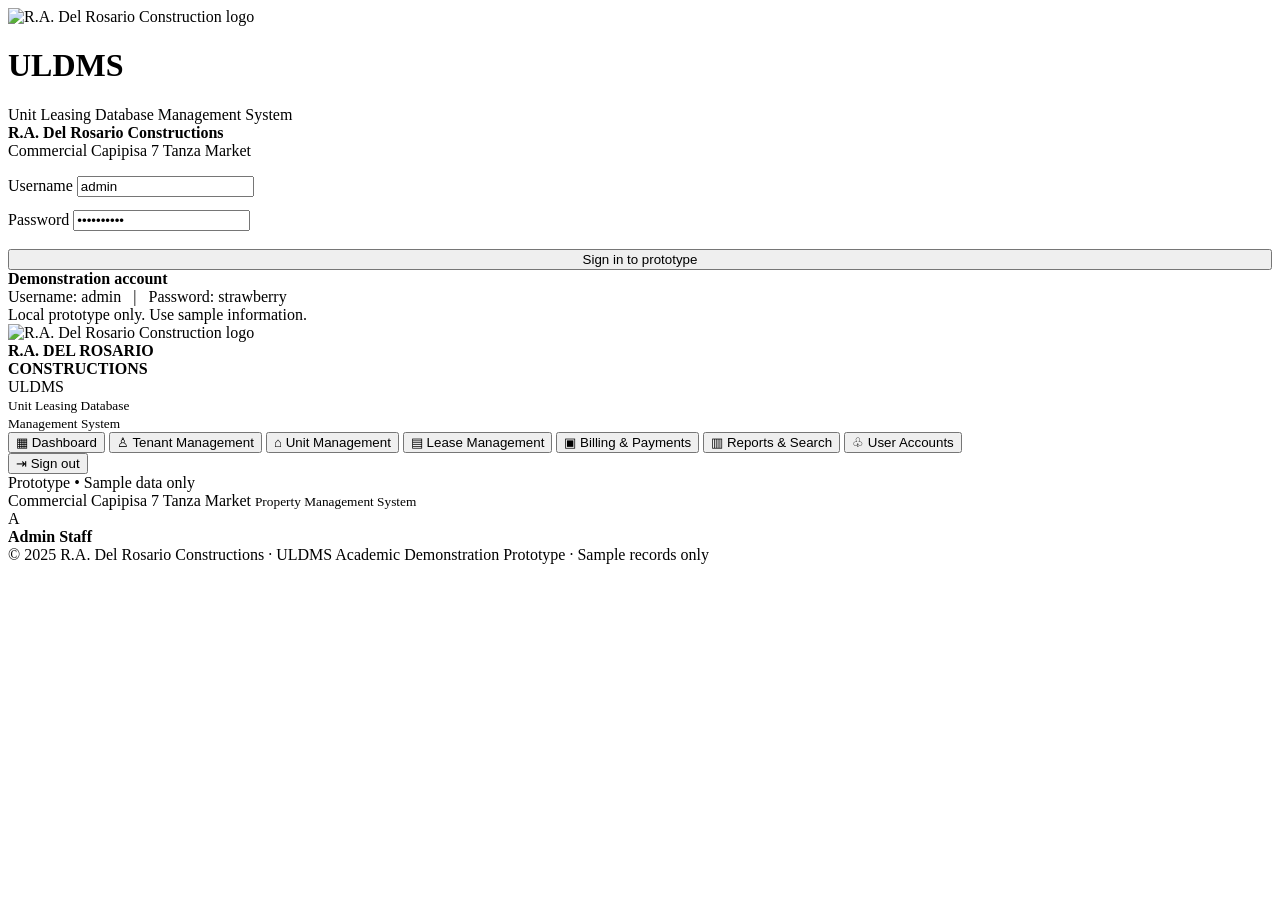
==== index.html @ 0eed214a "Create index.html" ====
<!doctype html>
<html lang="en">
<head>
<meta charset="utf-8">
<meta name="viewport" content="width=device-width, initial-scale=1">
<title>ULDMS | Unit Leasing Database Management System</title>
<link rel="stylesheet" href="styles.css">
</head>
<body>
<div id="loginView">
  <form class="login-card" id="loginForm">
    <img class="brand-mark" src="logo.jpg" alt="R.A. Del Rosario Construction logo">
    <h1>ULDMS</h1>
    <p>Unit Leasing Database Management System<br>
    <b>R.A. Del Rosario Constructions</b><br>
    Commercial Capipisa 7 Tanza Market</p>

    <div class="form-group">
      <label>Username</label>
      <input id="loginUser" value="admin" autocomplete="username" required>
    </div>

    <div class="form-group" style="margin-top:13px">
      <label>Password</label>
      <input id="loginPass" type="password" value="strawberry"
        autocomplete="current-password" required>
    </div>

    <button class="btn btn-primary"
      style="width:100%;justify-content:center;margin-top:18px"
      type="submit">Sign in to prototype</button>

    <div class="demo-note">
      <b>Demonstration account</b><br>
      Username: admin &nbsp; | &nbsp; Password: strawberry<br>
      <span class="small">Local prototype only. Use sample information.</span>
    </div>
  </form>
</div>

<div id="app" class="hidden">
  <aside class="sidebar">
    <div class="brand">
      <div class="brand-logo">
        <img src="logo.jpg" alt="R.A. Del Rosario Construction logo">
      </div>
      <strong>R.A. DEL ROSARIO<br>CONSTRUCTIONS</strong>
      <div class="system">ULDMS</div>
      <small>Unit Leasing Database<br>Management System</small>
    </div>

    <nav class="nav" id="nav">
      <button class="active" data-page="dashboard">
        <span class="ico">▦</span>
        <span class="nav-label">Dashboard</span>
      </button>
      <button data-page="tenants">
        <span class="ico">♙</span>
        <span class="nav-label">Tenant Management</span>
      </button>
      <button data-page="units">
        <span class="ico">⌂</span>
        <span class="nav-label">Unit Management</span>
      </button>
      <button data-page="leases">
        <span class="ico">▤</span>
        <span class="nav-label">Lease Management</span>
      </button>
      <button data-page="billing">
        <span class="ico">▣</span>
        <span class="nav-label">Billing &amp; Payments</span>
      </button>
      <button data-page="reports">
        <span class="ico">▥</span>
        <span class="nav-label">Reports &amp; Search</span>
      </button>
      <button data-page="users">
        <span class="ico">♧</span>
        <span class="nav-label">User Accounts</span>
      </button>
    </nav>

    <div class="nav-spacer"></div>

    <nav class="nav">
      <button id="logoutBtn" class="logout">
        <span class="ico">⇥</span>
        <span class="nav-label">Sign out</span>
      </button>
    </nav>

    <div class="side-foot">Prototype • Sample data only</div>
  </aside>

  <main class="main">
    <header class="topbar">
      <div class="top-title">
        Commercial Capipisa 7 Tanza Market
        <small>Property Management System</small>
      </div>
      <div class="top-right">
        <span class="date-label" id="today"></span>
        <div class="avatar">A</div>
        <b id="userDisplay">Admin Staff</b>
      </div>
    </header>

    <section class="content" id="view"></section>

    <footer class="footer">
      © 2025 R.A. Del Rosario Constructions · ULDMS Academic Demonstration Prototype · Sample records only
    </footer>
  </main>
</div>

<div id="modalRoot"></div>
<div id="toast" class="toast"></div>

<script src="script.js"></script>
</body>
</html>
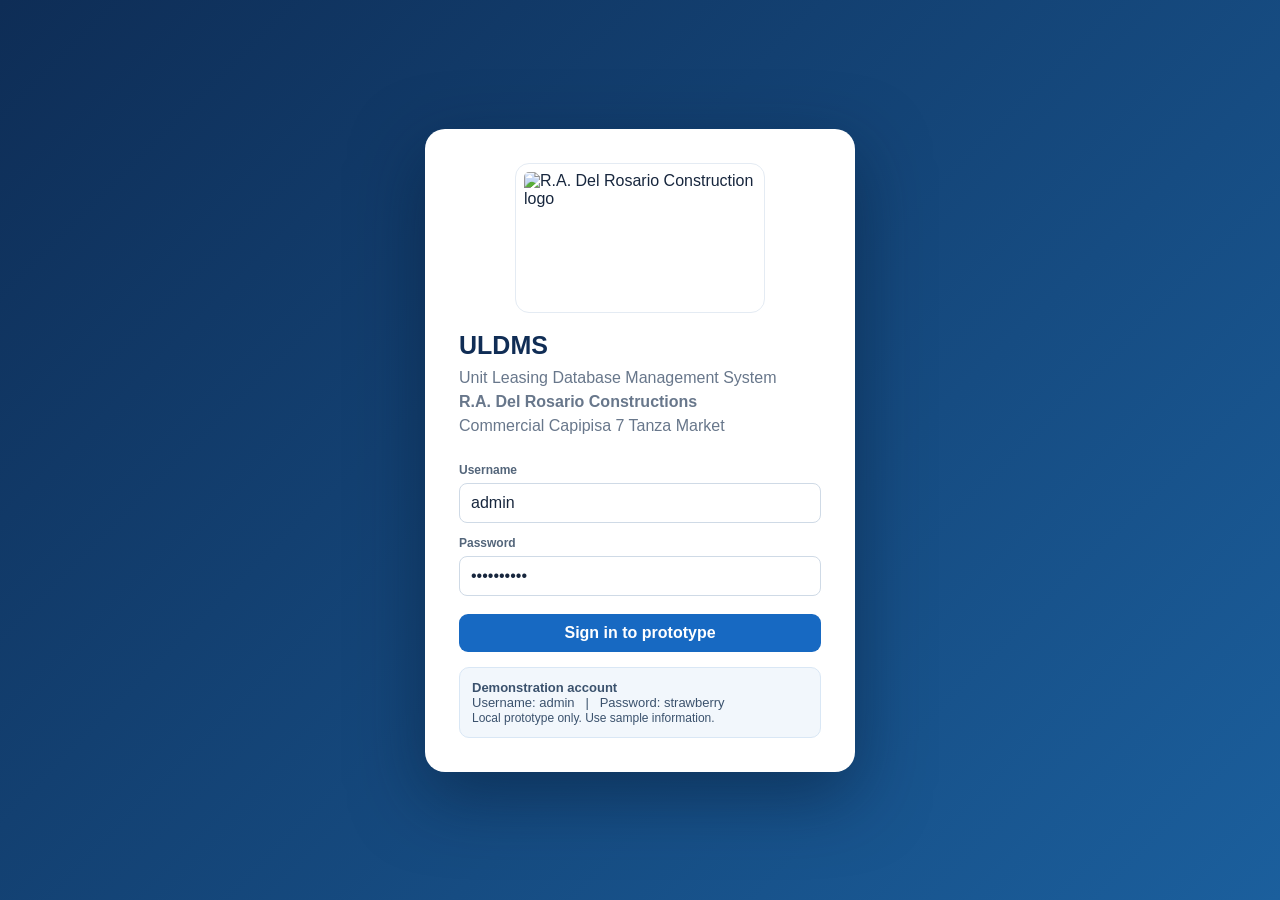
==== commit a7419478: "Update index.html" ====
--- a/index.html
+++ b/index.html
@@ -4,7 +4,7 @@
 <meta charset="utf-8">
 <meta name="viewport" content="width=device-width, initial-scale=1">
 <title>ULDMS | Unit Leasing Database Management System</title>
-<link rel="stylesheet" href="styles.css">
+<link rel="stylesheet" href="style.css">
 </head>
 <body>
 <div id="loginView">
--- a/style.css
+++ b/style.css
@@ -0,0 +1,843 @@
+:root {
+  --navy: #102d55;
+  --navy2: #173e70;
+  --blue: #1769c2;
+  --teal: #078b91;
+  --green: #249b57;
+  --orange: #dc8a13;
+  --purple: #6c43a8;
+  --ink: #17263d;
+  --muted: #68778b;
+  --line: #dce5ef;
+  --bg: #f3f6fb;
+  --white: #fff;
+  --shadow: 0 8px 28px rgba(23,54,92,.08);
+  --radius: 13px;
+}
+
+* {
+  box-sizing: border-box;
+}
+
+body {
+  margin: 0;
+  font-family: Inter, Segoe UI, Arial, sans-serif;
+  background: var(--bg);
+  color: var(--ink);
+}
+
+button, input, select, textarea {
+  font: inherit;
+}
+
+button {
+  cursor: pointer;
+}
+
+.hidden {
+  display: none !important;
+}
+
+#loginView {
+  min-height: 100vh;
+  display: grid;
+  place-items: center;
+  padding: 24px;
+  background: linear-gradient(135deg, #0e2d56, #1b5f9d);
+}
+
+.login-card {
+  width: min(430px, 100%);
+  background: #fff;
+  border-radius: 20px;
+  padding: 34px;
+  box-shadow: 0 24px 70px #061a3480;
+}
+
+.brand-mark {
+  width: min(250px, 100%);
+  height: 150px;
+  object-fit: contain;
+  display: block;
+  margin: 0 auto 18px;
+  background: #fff;
+  border-radius: 14px;
+  padding: 8px;
+  border: 1px solid #e4ebf3;
+}
+
+.brand-logo {
+  width: 100%;
+  max-width: 178px;
+  height: 124px;
+  margin: 0 auto 10px;
+  padding: 5px;
+  background: #fff;
+  border-radius: 10px;
+  display: flex;
+  align-items: center;
+  justify-content: center;
+  overflow: hidden;
+}
+
+.brand-logo img {
+  display: block;
+  width: 100%;
+  height: 100%;
+  object-fit: contain;
+}
+
+.login-card h1 {
+  margin: 0 0 6px;
+  color: var(--navy);
+  font-size: 25px;
+}
+
+.login-card p {
+  margin: 0 0 25px;
+  color: var(--muted);
+  line-height: 1.5;
+}
+
+.demo-note {
+  background: #f2f7fc;
+  border: 1px solid #d9e7f5;
+  padding: 12px;
+  border-radius: 10px;
+  color: #3b526d;
+  font-size: 13px;
+  margin-top: 15px;
+}
+
+#app {
+  min-height: 100vh;
+}
+
+.sidebar {
+  position: fixed;
+  inset: 0 auto 0 0;
+  width: 248px;
+  background: linear-gradient(180deg, #102e57, #0e2545);
+  color: #fff;
+  padding: 19px 14px;
+  display: flex;
+  flex-direction: column;
+  z-index: 5;
+}
+
+.brand {
+  padding: 6px 8px 22px;
+  border-bottom: 1px solid #ffffff28;
+}
+
+.brand-logo {
+  font-size: 24px;
+  color: #f0ac33;
+  margin-bottom: 8px;
+}
+
+.brand strong {
+  display: block;
+  font-size: 14px;
+  letter-spacing: .4px;
+}
+
+.brand .system {
+  font-size: 24px;
+  font-weight: 800;
+  margin-top: 20px;
+}
+
+.brand small {
+  display: block;
+  color: #d5e1f0;
+  margin-top: 3px;
+}
+
+.nav {
+  display: grid;
+  gap: 6px;
+  margin-top: 18px;
+}
+
+.nav button {
+  border: 0;
+  color: #e6effa;
+  background: transparent;
+  text-align: left;
+  padding: 12px 13px;
+  border-radius: 9px;
+  display: flex;
+  align-items: center;
+  gap: 12px;
+  font-weight: 600;
+}
+
+.nav button:hover,
+.nav button.active {
+  background: #1769c2;
+  color: #fff;
+}
+
+.nav .ico {
+  width: 20px;
+  text-align: center;
+  font-size: 17px;
+}
+
+.nav-spacer {
+  flex: 1;
+}
+
+.nav .logout {
+  border-top: 1px solid #ffffff29;
+  border-radius: 0;
+  padding-top: 17px;
+}
+
+.side-foot {
+  font-size: 11px;
+  color: #9fb4ce;
+  padding: 14px 8px 0;
+}
+
+.main {
+  margin-left: 248px;
+  min-height: 100vh;
+}
+
+.topbar {
+  height: 76px;
+  background: #fff;
+  border-bottom: 1px solid var(--line);
+  display: flex;
+  align-items: center;
+  justify-content: space-between;
+  padding: 0 30px;
+  position: sticky;
+  top: 0;
+  z-index: 4;
+}
+
+.top-title {
+  color: var(--navy);
+  font-weight: 800;
+}
+
+.top-title small {
+  display: block;
+  font-weight: 500;
+  color: var(--muted);
+  margin-top: 3px;
+}
+
+.top-right {
+  display: flex;
+  align-items: center;
+  gap: 16px;
+  color: #4f627a;
+  font-size: 13px;
+}
+
+.avatar {
+  width: 36px;
+  height: 36px;
+  border-radius: 50%;
+  background: #e8f1fc;
+  color: var(--navy);
+  display: grid;
+  place-items: center;
+  font-weight: 800;
+}
+
+.content {
+  padding: 28px 30px 42px;
+  max-width: 1600px;
+  margin: auto;
+}
+
+.page-head {
+  display: flex;
+  align-items: flex-end;
+  justify-content: space-between;
+  gap: 16px;
+  margin-bottom: 22px;
+}
+
+.page-head h1 {
+  font-size: 29px;
+  color: var(--navy);
+  margin: 0 0 6px;
+}
+
+.page-head p {
+  margin: 0;
+  color: var(--muted);
+  font-size: 14px;
+}
+
+.btn {
+  border: 0;
+  border-radius: 9px;
+  padding: 10px 15px;
+  font-weight: 700;
+  display: inline-flex;
+  align-items: center;
+  gap: 7px;
+}
+
+.btn-primary {
+  background: var(--blue);
+  color: #fff;
+}
+
+.btn-secondary {
+  background: #eaf1f8;
+  color: #1b426f;
+}
+
+.btn-success {
+  background: var(--green);
+  color: #fff;
+}
+
+.btn-danger {
+  background: #fff0f0;
+  color: #b43737;
+}
+
+.btn-plain {
+  background: transparent;
+  color: var(--blue);
+  padding: 7px 9px;
+}
+
+.btn:hover {
+  filter: brightness(.97);
+  transform: translateY(-1px);
+}
+
+.grid {
+  display: grid;
+  gap: 17px;
+}
+
+.stats {
+  grid-template-columns: repeat(4, minmax(0, 1fr));
+  margin-bottom: 20px;
+}
+
+.stat {
+  background: #fff;
+  border-radius: var(--radius);
+  box-shadow: var(--shadow);
+  padding: 18px 20px;
+  border-left: 4px solid var(--blue);
+}
+
+.stat.teal {
+  border-color: var(--teal);
+}
+
+.stat.orange {
+  border-color: var(--orange);
+}
+
+.stat.green {
+  border-color: var(--green);
+}
+
+.stat .label {
+  font-size: 13px;
+  color: var(--muted);
+}
+
+.stat .value {
+  font-size: 29px;
+  font-weight: 800;
+  color: var(--navy);
+  margin: 8px 0 3px;
+}
+
+.stat .hint {
+  font-size: 12px;
+  color: #8090a2;
+}
+
+.two-col {
+  grid-template-columns: 1.35fr 1fr;
+}
+
+.panel {
+  background: #fff;
+  border: 1px solid var(--line);
+  border-radius: var(--radius);
+  box-shadow: var(--shadow);
+  overflow: hidden;
+}
+
+.panel-head {
+  padding: 15px 18px;
+  border-bottom: 1px solid var(--line);
+  display: flex;
+  align-items: center;
+  justify-content: space-between;
+  gap: 12px;
+}
+
+.panel-head h3 {
+  margin: 0;
+  color: var(--navy);
+  font-size: 16px;
+}
+
+.panel-body {
+  padding: 18px;
+}
+
+.quick-actions {
+  display: grid;
+  grid-template-columns: repeat(2, 1fr);
+  gap: 10px;
+}
+
+.quick-actions button {
+  border: 0;
+  border-radius: 10px;
+  padding: 15px 12px;
+  color: #fff;
+  font-weight: 700;
+  text-align: left;
+  background: var(--blue);
+}
+
+.quick-actions button:nth-child(2) {
+  background: var(--teal);
+}
+
+.quick-actions button:nth-child(3) {
+  background: var(--green);
+}
+
+.quick-actions button:nth-child(4) {
+  background: var(--purple);
+}
+
+.quick-actions span {
+  display: block;
+  font-size: 12px;
+  font-weight: 500;
+  opacity: .86;
+  margin-top: 5px;
+}
+
+.bar-wrap {
+  display: flex;
+  align-items: end;
+  gap: 12px;
+  height: 180px;
+  padding: 14px 8px 0;
+  border-bottom: 1px solid var(--line);
+}
+
+.bar-col {
+  flex: 1;
+  display: flex;
+  flex-direction: column;
+  justify-content: end;
+  align-items: center;
+  height: 100%;
+  gap: 8px;
+  color: var(--muted);
+  font-size: 12px;
+}
+
+.bar {
+  width: 65%;
+  min-width: 18px;
+  background: linear-gradient(180deg, #3389e4, #1769c2);
+  border-radius: 7px 7px 0 0;
+}
+
+.bar-col b {
+  font-size: 11px;
+  color: var(--navy);
+}
+
+.toolbar {
+  display: flex;
+  flex-wrap: wrap;
+  gap: 10px;
+  align-items: center;
+  margin-bottom: 15px;
+}
+
+.search {
+  flex: 1;
+  min-width: 210px;
+  position: relative;
+}
+
+.search input {
+  width: 100%;
+  padding: 11px 13px 11px 36px;
+  border: 1px solid var(--line);
+  border-radius: 9px;
+  background: #fff;
+  outline: none;
+}
+
+.search:before {
+  content: '⌕';
+  position: absolute;
+  left: 13px;
+  top: 6px;
+  font-size: 22px;
+  color: #8393a6;
+}
+
+.field,
+input,
+select,
+textarea {
+  border: 1px solid #cfdae6;
+  border-radius: 8px;
+  padding: 10px 11px;
+  background: #fff;
+  color: var(--ink);
+  width: 100%;
+  outline: none;
+}
+
+.field:focus,
+input:focus,
+select:focus,
+textarea:focus {
+  border-color: #6aa1dc;
+  box-shadow: 0 0 0 3px #1769c21a;
+}
+
+.toolbar select {
+  width: auto;
+  min-width: 140px;
+}
+
+.table-wrap {
+  overflow: auto;
+}
+
+table {
+  width: 100%;
+  border-collapse: collapse;
+  min-width: 680px;
+}
+
+th,
+td {
+  padding: 12px 14px;
+  text-align: left;
+  border-bottom: 1px solid #e8edf3;
+  font-size: 13px;
+  white-space: nowrap;
+}
+
+th {
+  background: #f2f6fb;
+  color: #4e6178;
+  font-size: 12px;
+  text-transform: uppercase;
+  letter-spacing: .4px;
+}
+
+tbody tr:hover {
+  background: #f8fbff;
+}
+
+.empty {
+  text-align: center;
+  color: #7a899b;
+  padding: 30px;
+}
+
+.badge {
+  display: inline-block;
+  border-radius: 30px;
+  padding: 4px 9px;
+  font-size: 11px;
+  font-weight: 800;
+  background: #eaf1f8;
+  color: #3b5f86;
+}
+
+.badge.green {
+  background: #e5f6eb;
+  color: #16743d;
+}
+
+.badge.orange {
+  background: #fff3df;
+  color: #9a5c07;
+}
+
+.badge.red {
+  background: #ffeded;
+  color: #aa3030;
+}
+
+.badge.blue {
+  background: #e5f0ff;
+  color: #165ca8;
+}
+
+.actions {
+  display: flex;
+  gap: 5px;
+}
+
+.actions button {
+  border: 0;
+  background: transparent;
+  color: var(--blue);
+  font-size: 12px;
+  font-weight: 700;
+  padding: 4px;
+}
+
+.split {
+  display: grid;
+  grid-template-columns: 1fr 1fr;
+  gap: 15px;
+}
+
+.form-grid {
+  display: grid;
+  grid-template-columns: 1fr 1fr;
+  gap: 13px;
+}
+
+.form-group {
+  display: grid;
+  gap: 6px;
+}
+
+.form-group.full {
+  grid-column: 1 / -1;
+}
+
+.form-group label {
+  font-size: 12px;
+  font-weight: 700;
+  color: #53657a;
+}
+
+.muted {
+  color: var(--muted);
+}
+
+.small {
+  font-size: 12px;
+}
+
+.modal-backdrop {
+  position: fixed;
+  inset: 0;
+  background: #071b33a8;
+  z-index: 20;
+  display: grid;
+  place-items: center;
+  padding: 20px;
+}
+
+.modal {
+  width: min(680px, 100%);
+  max-height: 90vh;
+  overflow: auto;
+  border-radius: 16px;
+  background: #fff;
+  box-shadow: 0 20px 70px #061a3470;
+}
+
+.modal-head {
+  padding: 18px 22px;
+  border-bottom: 1px solid var(--line);
+  display: flex;
+  justify-content: space-between;
+  align-items: center;
+}
+
+.modal-head h2 {
+  font-size: 19px;
+  margin: 0;
+  color: var(--navy);
+}
+
+.modal-content {
+  padding: 20px 22px;
+}
+
+.modal-foot {
+  padding: 15px 22px;
+  border-top: 1px solid var(--line);
+  display: flex;
+  justify-content: flex-end;
+  gap: 9px;
+}
+
+.close {
+  border: 0;
+  background: #f0f4f8;
+  border-radius: 50%;
+  width: 30px;
+  height: 30px;
+  color: #53657a;
+  font-size: 18px;
+}
+
+.toast {
+  position: fixed;
+  right: 22px;
+  bottom: 22px;
+  padding: 13px 18px;
+  background: #123b68;
+  color: #fff;
+  border-radius: 10px;
+  box-shadow: var(--shadow);
+  z-index: 30;
+  opacity: 0;
+  transform: translateY(10px);
+  transition: .2s;
+  pointer-events: none;
+}
+
+.toast.show {
+  opacity: 1;
+  transform: translateY(0);
+}
+
+.report-cards {
+  grid-template-columns: repeat(3, 1fr);
+}
+
+.report-card {
+  padding: 18px;
+  border: 1px solid var(--line);
+  border-radius: 12px;
+  background: #fff;
+}
+
+.report-card h4 {
+  margin: 0 0 8px;
+  color: var(--navy);
+}
+
+.report-card p {
+  font-size: 13px;
+  color: var(--muted);
+  min-height: 36px;
+}
+
+.footer {
+  padding: 22px 30px;
+  color: #7a899b;
+  font-size: 12px;
+  border-top: 1px solid var(--line);
+  background: #fff;
+  text-align: center;
+}
+
+.mobile-menu {
+  display: none;
+}
+
+@media(max-width:1050px) {
+  .stats {
+    grid-template-columns: repeat(2, 1fr);
+  }
+
+  .two-col {
+    grid-template-columns: 1fr;
+  }
+
+  .report-cards {
+    grid-template-columns: repeat(2, 1fr);
+  }
+}
+
+@media(max-width:720px) {
+  .sidebar {
+    width: 76px;
+    padding: 12px 8px;
+  }
+
+  .brand {
+    padding: 8px 0 17px;
+    text-align: center;
+  }
+
+  .brand strong,
+  .brand .system,
+  .brand small,
+  .nav .nav-label,
+  .side-foot {
+    display: none;
+  }
+
+  .brand-logo {
+    margin: 0;
+  }
+
+  .nav button {
+    justify-content: center;
+    padding: 13px 8px;
+  }
+
+  .nav .ico {
+    font-size: 19px;
+  }
+
+  .main {
+    margin-left: 76px;
+  }
+
+  .topbar {
+    padding: 0 15px;
+  }
+
+  .content {
+    padding: 20px 14px;
+  }
+
+  .top-right .date-label {
+    display: none;
+  }
+
+  .page-head {
+    align-items: flex-start;
+    flex-direction: column;
+  }
+
+  .stats {
+    gap: 10px;
+  }
+
+  .stat {
+    padding: 14px;
+  }
+
+  .stat .value {
+    font-size: 23px;
+  }
+
+  .report-cards {
+    grid-template-columns: 1fr;
+  }
+
+  .form-grid,
+  .split {
+    grid-template-columns: 1fr;
+  }
+
+  .top-title {
+    font-size: 14px;
+  }
+}
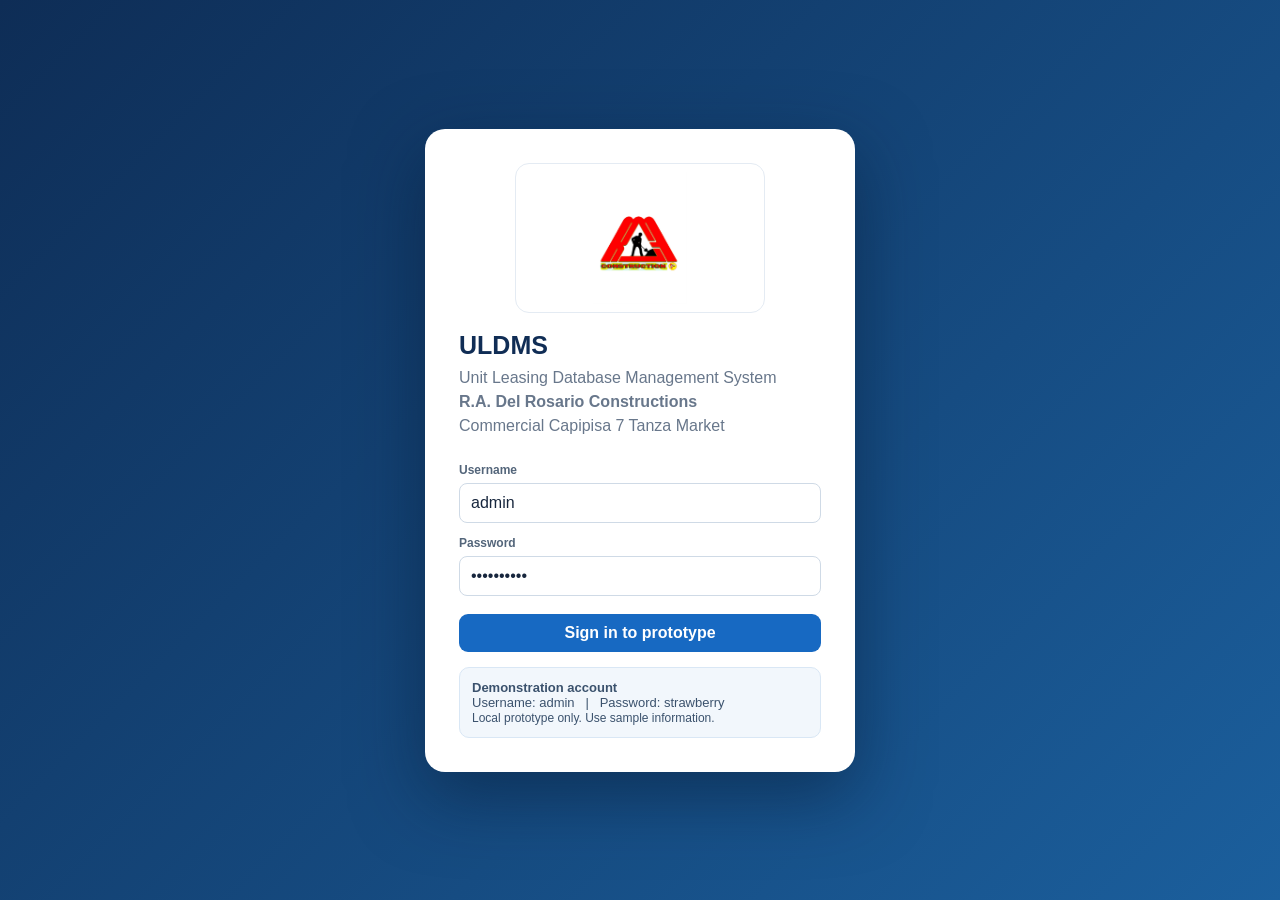
==== commit eb8501cb: "Update index.html" ====
--- a/index.html
+++ b/index.html
@@ -9,7 +9,7 @@
 <body>
 <div id="loginView">
   <form class="login-card" id="loginForm">
-    <img class="brand-mark" src="logo.jpg" alt="R.A. Del Rosario Construction logo">
+    <img class="brand-mark" src="84854bb2-e5e7-4ee9-b080-af8c8dae6c81.jfif" alt="R.A. Del Rosario Construction logo">
     <h1>ULDMS</h1>
     <p>Unit Leasing Database Management System<br>
     <b>R.A. Del Rosario Constructions</b><br>
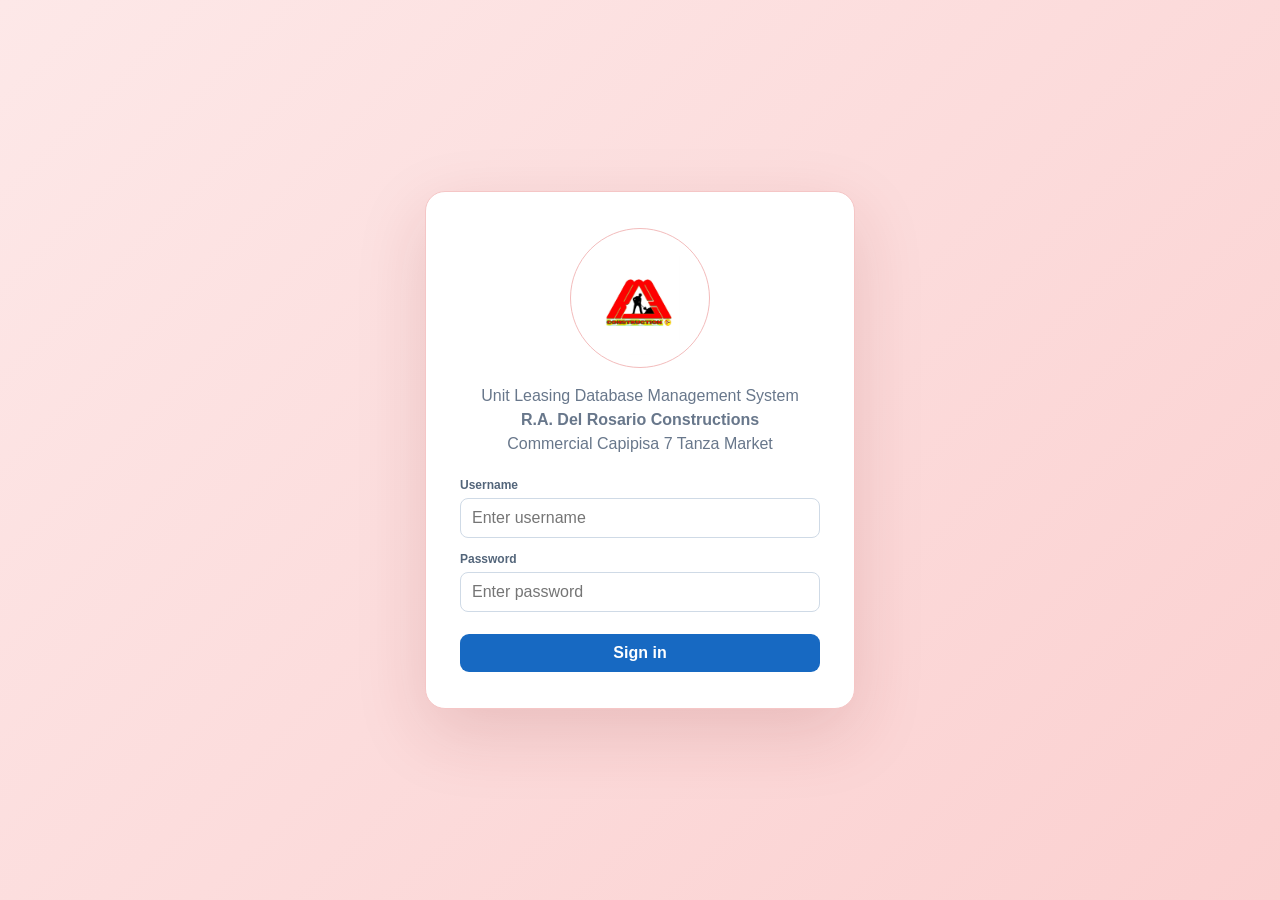
==== commit 1c586a60: "Add files via upload" ====
--- a/index.html
+++ b/index.html
@@ -1,121 +1,1971 @@
 <!doctype html>
 <html lang="en">
-<head>
-<meta charset="utf-8">
-<meta name="viewport" content="width=device-width, initial-scale=1">
-<title>ULDMS | Unit Leasing Database Management System</title>
-<link rel="stylesheet" href="style.css">
-</head>
-<body>
-<div id="loginView">
-  <form class="login-card" id="loginForm">
-    <img class="brand-mark" src="84854bb2-e5e7-4ee9-b080-af8c8dae6c81.jfif" alt="R.A. Del Rosario Construction logo">
-    <h1>ULDMS</h1>
-    <p>Unit Leasing Database Management System<br>
-    <b>R.A. Del Rosario Constructions</b><br>
-    Commercial Capipisa 7 Tanza Market</p>
-
-    <div class="form-group">
-      <label>Username</label>
-      <input id="loginUser" value="admin" autocomplete="username" required>
+  <head>
+    <meta charset="UTF-8" />
+    <meta name="viewport" content="width=device-width, initial-scale=1.0" />
+    <title>ULDMS | Unit Leasing Database Management System</title>
+    <meta
+      name="description"
+      content="Unit Leasing Database Management System prototype for R.A. Del Rosario Constructions at Commercial Capipisa 7 Tanza Market."
+    />
+    <meta property="og:title" content="ULDMS | Unit Leasing Database Management System" />
+    <meta
+      property="og:description"
+      content="Unit Leasing Database Management System prototype for R.A. Del Rosario Constructions at Commercial Capipisa 7 Tanza Market."
+    />
+    <meta property="og:type" content="website" />
+    <meta name="twitter:card" content="summary_large_image" />
+    <link rel="icon" href="/assets/aistudio/84854bb2-e5e7-4ee9-b080-af8c8dae6c81_f4bf60d1.jfif" />
+    <style>
+      :root {
+        --navy: #102d55;
+        --navy2: #173e70;
+        --blue: #1769c2;
+        --teal: #078b91;
+        --green: #249b57;
+        --orange: #dc8a13;
+        --purple: #6c43a8;
+        --ink: #17263d;
+        --muted: #68778b;
+        --line: #dce5ef;
+        --bg: #f3f6fb;
+        --white: #fff;
+        --shadow: 0 8px 28px rgba(23, 54, 92, 0.08);
+        --radius: 13px;
+      }
+
+      * {
+        box-sizing: border-box;
+      }
+
+      body {
+        margin: 0;
+        font-family: Inter, Segoe UI, Arial, sans-serif;
+        background: var(--bg);
+        color: var(--ink);
+      }
+
+      button,
+      input,
+      select,
+      textarea {
+        font: inherit;
+      }
+
+      button {
+        cursor: pointer;
+      }
+
+      .hidden {
+        display: none !important;
+      }
+
+      #loginView {
+        min-height: 100vh;
+        display: grid;
+        place-items: center;
+        padding: 24px;
+        background: linear-gradient(135deg, #fde8e8, #fbd0d0);
+      }
+
+      .login-card {
+        width: min(430px, 100%);
+        background: #fff;
+        border-radius: 20px;
+        padding: 36px 34px;
+        border: 1px solid #f5c6c6;
+        box-shadow: 0 24px 70px rgba(127, 29, 29, 0.15);
+        display: flex;
+        flex-direction: column;
+      }
+
+      .brand-mark {
+        width: 140px;
+        height: 140px;
+        object-fit: contain;
+        display: block;
+        margin: 0 auto 16px;
+        background: #fff;
+        border-radius: 50%;
+        padding: 12px;
+        border: 1px solid #f3bcbc;
+      }
+
+      .brand-logo {
+        width: 132px;
+        height: 132px;
+        margin: 0 auto 12px;
+        padding: 12px;
+        background: #fff;
+        border: 1px solid #f3bcbc;
+        border-radius: 50%;
+        display: flex;
+        align-items: center;
+        justify-content: center;
+        overflow: hidden;
+        font-size: 24px;
+        color: #f0ac33;
+      }
+
+      .brand-logo img {
+        display: block;
+        width: 100%;
+        height: 100%;
+        object-fit: contain;
+        border-radius: 50%;
+      }
+
+      .login-card p {
+        margin: 0 0 22px;
+        color: var(--muted);
+        line-height: 1.5;
+        text-align: center;
+      }
+
+      .login-pass-group {
+        margin-top: 14px;
+      }
+
+      .login-submit-btn {
+        width: 100%;
+        justify-content: center;
+        margin-top: 22px;
+      }
+
+      #app {
+        min-height: 100vh;
+      }
+
+      .sidebar {
+        position: fixed;
+        inset: 0 auto 0 0;
+        width: 248px;
+        background: linear-gradient(180deg, #fde8e8, #fbd0d0);
+        border-right: 1px solid #f3bcbc;
+        color: #6f1d1d;
+        padding: 19px 14px;
+        display: flex;
+        flex-direction: column;
+        z-index: 5;
+      }
+
+      .brand {
+        padding: 6px 8px 22px;
+        border-bottom: 1px solid #e7a8a8;
+      }
+
+      .brand strong {
+        display: block;
+        font-size: 14px;
+        letter-spacing: 0.4px;
+        color: #7f1d1d;
+      }
+
+      .brand .system {
+        font-size: 24px;
+        font-weight: 800;
+        margin-top: 20px;
+        color: #7f1d1d;
+      }
+
+      .brand small {
+        display: block;
+        color: #993535;
+        margin-top: 3px;
+      }
+
+      .nav {
+        display: grid;
+        gap: 6px;
+        margin-top: 18px;
+      }
+
+      .nav button {
+        border: 0;
+        color: #6f1d1d;
+        background: transparent;
+        text-align: left;
+        padding: 12px 13px;
+        border-radius: 9px;
+        display: flex;
+        align-items: center;
+        gap: 12px;
+        font-weight: 600;
+      }
+
+      .nav button:hover,
+      .nav button.active {
+        background: #e55353;
+        color: #fff;
+      }
+
+      .nav .ico {
+        width: 20px;
+        text-align: center;
+        font-size: 17px;
+      }
+
+      .nav-spacer {
+        flex: 1;
+      }
+
+      .nav .logout {
+        border-top: 1px solid #e7a8a8;
+        border-radius: 0;
+        padding-top: 17px;
+      }
+
+      .side-foot {
+        font-size: 11px;
+        color: #9b4848;
+        padding: 14px 8px 0;
+      }
+
+      .main {
+        margin-left: 248px;
+        min-height: 100vh;
+      }
+
+      .topbar {
+        height: 76px;
+        background: #fff;
+        border-bottom: 1px solid var(--line);
+        display: flex;
+        align-items: center;
+        justify-content: space-between;
+        padding: 0 30px;
+        position: sticky;
+        top: 0;
+        z-index: 4;
+      }
+
+      .top-title {
+        color: var(--navy);
+        font-weight: 800;
+      }
+
+      .top-title small {
+        display: block;
+        font-weight: 500;
+        color: var(--muted);
+        margin-top: 3px;
+      }
+
+      .top-right {
+        display: flex;
+        align-items: center;
+        gap: 16px;
+        color: #4f627a;
+        font-size: 13px;
+      }
+
+      .avatar {
+        width: 36px;
+        height: 36px;
+        border-radius: 50%;
+        background: #e8f1fc;
+        color: var(--navy);
+        display: grid;
+        place-items: center;
+        font-weight: 800;
+      }
+
+      .content {
+        padding: 28px 30px 42px;
+        max-width: 1600px;
+        margin: auto;
+      }
+
+      .page-head {
+        display: flex;
+        align-items: flex-end;
+        justify-content: space-between;
+        gap: 16px;
+        margin-bottom: 22px;
+      }
+
+      .page-head h1 {
+        font-size: 29px;
+        color: var(--navy);
+        margin: 0 0 6px;
+      }
+
+      .page-head p {
+        margin: 0;
+        color: var(--muted);
+        font-size: 14px;
+      }
+
+      .btn {
+        border: 0;
+        border-radius: 9px;
+        padding: 10px 15px;
+        font-weight: 700;
+        display: inline-flex;
+        align-items: center;
+        gap: 7px;
+      }
+
+      .btn-primary {
+        background: var(--blue);
+        color: #fff;
+      }
+
+      .btn-secondary {
+        background: #eaf1f8;
+        color: #1b426f;
+      }
+
+      .btn-success {
+        background: var(--green);
+        color: #fff;
+      }
+
+      .btn-danger {
+        background: #fff0f0;
+        color: #b43737;
+      }
+
+      .btn-plain {
+        background: transparent;
+        color: var(--blue);
+        padding: 7px 9px;
+      }
+
+      .btn:hover {
+        filter: brightness(0.97);
+        transform: translateY(-1px);
+      }
+
+      .btn-group {
+        display: flex;
+        gap: 8px;
+        flex-wrap: wrap;
+      }
+
+      .grid {
+        display: grid;
+        gap: 17px;
+      }
+
+      .stats {
+        grid-template-columns: repeat(4, minmax(0, 1fr));
+        margin-bottom: 20px;
+      }
+
+      .stat {
+        background: #fff;
+        border-radius: var(--radius);
+        box-shadow: var(--shadow);
+        padding: 18px 20px;
+        border-left: 4px solid var(--blue);
+      }
+
+      .stat.teal {
+        border-color: var(--teal);
+      }
+
+      .stat.orange {
+        border-color: var(--orange);
+      }
+
+      .stat.green {
+        border-color: var(--green);
+      }
+
+      .stat .label {
+        font-size: 13px;
+        color: var(--muted);
+      }
+
+      .stat .value {
+        font-size: 29px;
+        font-weight: 800;
+        color: var(--navy);
+        margin: 8px 0 3px;
+      }
+
+      .stat .value.money-val {
+        font-size: 23px;
+      }
+
+      .stat .hint {
+        font-size: 12px;
+        color: #8090a2;
+      }
+
+      .two-col {
+        grid-template-columns: 1.35fr 1fr;
+      }
+
+      .panel {
+        background: #fff;
+        border: 1px solid var(--line);
+        border-radius: var(--radius);
+        box-shadow: var(--shadow);
+        overflow: hidden;
+      }
+
+      .panel-spaced {
+        margin-top: 18px;
+      }
+
+      .panel-spaced-sm {
+        margin-top: 16px;
+      }
+
+      .panel-head {
+        padding: 15px 18px;
+        border-bottom: 1px solid var(--line);
+        display: flex;
+        align-items: center;
+        justify-content: space-between;
+        gap: 12px;
+      }
+
+      .panel-head h3 {
+        margin: 0;
+        color: var(--navy);
+        font-size: 16px;
+      }
+
+      .panel-body {
+        padding: 18px;
+      }
+
+      .availability-wrap {
+        display: flex;
+        gap: 24px;
+        align-items: center;
+        flex-wrap: wrap;
+      }
+
+      .donut-ring {
+        width: 135px;
+        height: 135px;
+        border-radius: 50%;
+        display: grid;
+        place-items: center;
+      }
+
+      .donut-inner {
+        background: #fff;
+        width: 92px;
+        height: 92px;
+        border-radius: 50%;
+        display: grid;
+        place-items: center;
+        font-size: 22px;
+        font-weight: 800;
+        color: var(--navy);
+      }
+
+      .quick-actions {
+        display: grid;
+        grid-template-columns: repeat(2, 1fr);
+        gap: 10px;
+      }
+
+      .quick-actions button {
+        border: 0;
+        border-radius: 10px;
+        padding: 15px 12px;
+        color: #fff;
+        font-weight: 700;
+        text-align: left;
+        background: var(--blue);
+      }
+
+      .quick-actions button:nth-child(2) {
+        background: var(--teal);
+      }
+
+      .quick-actions button:nth-child(3) {
+        background: var(--green);
+      }
+
+      .quick-actions button:nth-child(4) {
+        background: var(--purple);
+      }
+
+      .quick-actions span {
+        display: block;
+        font-size: 12px;
+        font-weight: 500;
+        opacity: 0.86;
+        margin-top: 5px;
+      }
+
+      .toolbar {
+        display: flex;
+        flex-wrap: wrap;
+        gap: 10px;
+        align-items: center;
+        margin-bottom: 15px;
+      }
+
+      .search {
+        flex: 1;
+        min-width: 210px;
+        position: relative;
+      }
+
+      .search input {
+        width: 100%;
+        padding: 11px 13px 11px 36px;
+        border: 1px solid var(--line);
+        border-radius: 9px;
+        background: #fff;
+        outline: none;
+      }
+
+      .search::before {
+        content: '⌕';
+        position: absolute;
+        left: 13px;
+        top: 6px;
+        font-size: 22px;
+        color: #8393a6;
+      }
+
+      .field,
+      input,
+      select,
+      textarea {
+        border: 1px solid #cfdae6;
+        border-radius: 8px;
+        padding: 10px 11px;
+        background: #fff;
+        color: var(--ink);
+        width: 100%;
+        outline: none;
+      }
+
+      .field:focus,
+      input:focus,
+      select:focus,
+      textarea:focus {
+        border-color: #6aa1dc;
+        box-shadow: 0 0 0 3px #1769c21a;
+      }
+
+      .toolbar select {
+        width: auto;
+        min-width: 140px;
+      }
+
+      .table-wrap {
+        overflow: auto;
+      }
+
+      table {
+        width: 100%;
+        border-collapse: collapse;
+        min-width: 680px;
+      }
+
+      th,
+      td {
+        padding: 12px 14px;
+        text-align: left;
+        border-bottom: 1px solid #e8edf3;
+        font-size: 13px;
+        white-space: nowrap;
+      }
+
+      th {
+        background: #f2f6fb;
+        color: #4e6178;
+        font-size: 12px;
+        text-transform: uppercase;
+        letter-spacing: 0.4px;
+      }
+
+      tbody tr:hover {
+        background: #f8fbff;
+      }
+
+      .empty {
+        text-align: center;
+        color: #7a899b;
+        padding: 30px;
+      }
+
+      .badge {
+        display: inline-block;
+        border-radius: 30px;
+        padding: 4px 9px;
+        font-size: 11px;
+        font-weight: 800;
+        background: #eaf1f8;
+        color: #3b5f86;
+      }
+
+      .badge.green {
+        background: #e5f6eb;
+        color: #16743d;
+      }
+
+      .badge.orange {
+        background: #fff3df;
+        color: #9a5c07;
+      }
+
+      .badge.red {
+        background: #ffeded;
+        color: #aa3030;
+      }
+
+      .badge.blue {
+        background: #e5f0ff;
+        color: #165ca8;
+      }
+
+      .actions {
+        display: flex;
+        gap: 5px;
+      }
+
+      .actions button {
+        border: 0;
+        background: transparent;
+        color: var(--blue);
+        font-size: 12px;
+        font-weight: 700;
+        padding: 4px;
+      }
+
+      .actions button:disabled {
+        opacity: 0.45;
+        cursor: not-allowed;
+      }
+
+      .split {
+        display: grid;
+        grid-template-columns: 1fr 1fr;
+        gap: 15px;
+      }
+
+      .form-grid {
+        display: grid;
+        grid-template-columns: 1fr 1fr;
+        gap: 13px;
+      }
+
+      .form-group {
+        display: grid;
+        gap: 6px;
+      }
+
+      .form-group.full {
+        grid-column: 1 / -1;
+      }
+
+      .form-group label {
+        font-size: 12px;
+        font-weight: 700;
+        color: #53657a;
+      }
+
+      .muted {
+        color: var(--muted);
+      }
+
+      .small {
+        font-size: 12px;
+      }
+
+      .demo-footnote {
+        margin-top: 14px;
+      }
+
+      .search-list li {
+        margin: 7px 0;
+      }
+
+      .modal-backdrop {
+        position: fixed;
+        inset: 0;
+        background: #071b33a8;
+        z-index: 20;
+        display: grid;
+        place-items: center;
+        padding: 20px;
+      }
+
+      .modal {
+        width: min(680px, 100%);
+        max-height: 90vh;
+        overflow: auto;
+        border-radius: 16px;
+        background: #fff;
+        box-shadow: 0 20px 70px #061a3470;
+      }
+
+      .modal-head {
+        padding: 18px 22px;
+        border-bottom: 1px solid var(--line);
+        display: flex;
+        justify-content: space-between;
+        align-items: center;
+      }
+
+      .modal-head h2 {
+        font-size: 19px;
+        margin: 0;
+        color: var(--navy);
+      }
+
+      .modal-content {
+        padding: 20px 22px;
+      }
+
+      .modal-foot {
+        padding: 15px 22px;
+        border-top: 1px solid var(--line);
+        display: flex;
+        justify-content: flex-end;
+        gap: 9px;
+      }
+
+      .close {
+        border: 0;
+        background: #f0f4f8;
+        border-radius: 50%;
+        width: 30px;
+        height: 30px;
+        color: #53657a;
+        font-size: 18px;
+      }
+
+      .toast {
+        position: fixed;
+        right: 22px;
+        bottom: 22px;
+        padding: 13px 18px;
+        background: #123b68;
+        color: #fff;
+        border-radius: 10px;
+        box-shadow: var(--shadow);
+        z-index: 30;
+        opacity: 0;
+        transform: translateY(10px);
+        transition: 0.2s;
+        pointer-events: none;
+      }
+
+      .toast.show {
+        opacity: 1;
+        transform: translateY(0);
+      }
+
+      .report-cards {
+        grid-template-columns: repeat(3, 1fr);
+      }
+
+      .report-card {
+        padding: 18px;
+        border: 1px solid var(--line);
+        border-radius: 12px;
+        background: #fff;
+      }
+
+      .report-card h4 {
+        margin: 0 0 8px;
+        color: var(--navy);
+      }
+
+      .report-card p {
+        font-size: 13px;
+        color: var(--muted);
+        min-height: 36px;
+      }
+
+      .footer {
+        padding: 22px 30px;
+        color: #7a899b;
+        font-size: 12px;
+        border-top: 1px solid var(--line);
+        background: #fff;
+        text-align: center;
+      }
+
+      @media (max-width: 1050px) {
+        .stats {
+          grid-template-columns: repeat(2, 1fr);
+        }
+        .two-col {
+          grid-template-columns: 1fr;
+        }
+        .report-cards {
+          grid-template-columns: repeat(2, 1fr);
+        }
+      }
+
+      @media (max-width: 720px) {
+        .sidebar {
+          width: 76px;
+          padding: 12px 8px;
+        }
+        .brand {
+          padding: 8px 0 17px;
+          text-align: center;
+        }
+        .brand strong,
+        .brand .system,
+        .brand small,
+        .nav .nav-label,
+        .side-foot {
+          display: none;
+        }
+        .brand-logo {
+          margin: 0 auto;
+          width: 54px;
+          height: 54px;
+          padding: 5px;
+        }
+        .nav button {
+          justify-content: center;
+          padding: 13px 8px;
+        }
+        .nav .ico {
+          font-size: 19px;
+        }
+        .main {
+          margin-left: 76px;
+        }
+        .topbar {
+          padding: 0 15px;
+        }
+        .content {
+          padding: 20px 14px;
+        }
+        .top-right .date-label {
+          display: none;
+        }
+        .page-head {
+          align-items: flex-start;
+          flex-direction: column;
+        }
+        .stats {
+          gap: 10px;
+        }
+        .stat {
+          padding: 14px;
+        }
+        .stat .value {
+          font-size: 23px;
+        }
+        .report-cards {
+          grid-template-columns: 1fr;
+        }
+        .form-grid,
+        .split {
+          grid-template-columns: 1fr;
+        }
+        .top-title {
+          font-size: 14px;
+        }
+      }
+    </style>
+  </head>
+  <body>
+    <div id="loginView">
+      <form class="login-card" id="loginForm">
+        <img
+          class="brand-mark"
+          src="Logo.jfif"
+          alt="R.A. Del Rosario Construction logo"
+          onerror="this.style.display='none'"
+        />
+        <p>
+          Unit Leasing Database Management System<br />
+          <b>R.A. Del Rosario Constructions</b><br />
+          Commercial Capipisa 7 Tanza Market
+        </p>
+        <div class="form-group">
+          <label for="loginUser">Username</label>
+          <input id="loginUser" placeholder="Enter username" autocomplete="username" required />
+        </div>
+        <div class="form-group login-pass-group">
+          <label for="loginPass">Password</label>
+          <input id="loginPass" type="password" placeholder="Enter password" autocomplete="current-password" required />
+        </div>
+        <button class="btn btn-primary login-submit-btn" type="submit">
+          Sign in
+        </button>
+      </form>
     </div>
 
-    <div class="form-group" style="margin-top:13px">
-      <label>Password</label>
-      <input id="loginPass" type="password" value="strawberry"
-        autocomplete="current-password" required>
+    <div id="app" class="hidden">
+      <aside class="sidebar">
+        <div class="brand">
+          <div class="brand-logo">
+            <img
+              src="Logo.jfif"
+              alt="R.A. Del Rosario Construction logo"
+              onerror="this.replaceWith(document.createTextNode('RADR'))"
+            />
+          </div>
+          <strong>R.A. DEL ROSARIO<br />CONSTRUCTIONS</strong>
+          <div class="system">ULDMS</div>
+          <small>Unit Leasing Database<br />Management System</small>
+        </div>
+        <nav class="nav" id="nav">
+          <button type="button" class="active" data-page="dashboard">
+            <span class="ico">▦</span><span class="nav-label">Dashboard</span>
+          </button>
+          <button type="button" data-page="tenants">
+            <span class="ico">♙</span><span class="nav-label">Tenant Management</span>
+          </button>
+          <button type="button" data-page="units">
+            <span class="ico">⌂</span><span class="nav-label">Unit Management</span>
+          </button>
+          <button type="button" data-page="leases">
+            <span class="ico">▤</span><span class="nav-label">Lease Management</span>
+          </button>
+          <button type="button" data-page="billing">
+            <span class="ico">▣</span><span class="nav-label">Billing &amp; Payments</span>
+          </button>
+          <button type="button" data-page="reports">
+            <span class="ico">▥</span><span class="nav-label">Reports &amp; Search</span>
+          </button>
+          <button type="button" data-page="users">
+            <span class="ico">♧</span><span class="nav-label">User Accounts</span>
+          </button>
+        </nav>
+        <div class="nav-spacer"></div>
+        <nav class="nav">
+          <button type="button" id="logoutBtn" class="logout">
+            <span class="ico">⇥</span><span class="nav-label">Sign out</span>
+          </button>
+        </nav>
+        <div class="side-foot">Prototype • Sample data only</div>
+      </aside>
+
+      <main class="main">
+        <header class="topbar">
+          <div class="top-title">
+            Commercial Capipisa 7 Tanza Market
+            <small>Property Management System</small>
+          </div>
+          <div class="top-right">
+            <span class="date-label" id="today"></span>
+            <div class="avatar" id="userAvatar">A</div>
+            <b id="userDisplay">Admin Staff</b>
+          </div>
+        </header>
+        <section class="content" id="view"></section>
+        <footer class="footer">
+          © 2025 R.A. Del Rosario Constructions · ULDMS Academic Demonstration Prototype · Sample records only
+        </footer>
+      </main>
     </div>
 
-    <button class="btn btn-primary"
-      style="width:100%;justify-content:center;margin-top:18px"
-      type="submit">Sign in to prototype</button>
-
-    <div class="demo-note">
-      <b>Demonstration account</b><br>
-      Username: admin &nbsp; | &nbsp; Password: strawberry<br>
-      <span class="small">Local prototype only. Use sample information.</span>
-    </div>
-  </form>
-</div>
-
-<div id="app" class="hidden">
-  <aside class="sidebar">
-    <div class="brand">
-      <div class="brand-logo">
-        <img src="logo.jpg" alt="R.A. Del Rosario Construction logo">
-      </div>
-      <strong>R.A. DEL ROSARIO<br>CONSTRUCTIONS</strong>
-      <div class="system">ULDMS</div>
-      <small>Unit Leasing Database<br>Management System</small>
-    </div>
-
-    <nav class="nav" id="nav">
-      <button class="active" data-page="dashboard">
-        <span class="ico">▦</span>
-        <span class="nav-label">Dashboard</span>
-      </button>
-      <button data-page="tenants">
-        <span class="ico">♙</span>
-        <span class="nav-label">Tenant Management</span>
-      </button>
-      <button data-page="units">
-        <span class="ico">⌂</span>
-        <span class="nav-label">Unit Management</span>
-      </button>
-      <button data-page="leases">
-        <span class="ico">▤</span>
-        <span class="nav-label">Lease Management</span>
-      </button>
-      <button data-page="billing">
-        <span class="ico">▣</span>
-        <span class="nav-label">Billing &amp; Payments</span>
-      </button>
-      <button data-page="reports">
-        <span class="ico">▥</span>
-        <span class="nav-label">Reports &amp; Search</span>
-      </button>
-      <button data-page="users">
-        <span class="ico">♧</span>
-        <span class="nav-label">User Accounts</span>
-      </button>
-    </nav>
-
-    <div class="nav-spacer"></div>
-
-    <nav class="nav">
-      <button id="logoutBtn" class="logout">
-        <span class="ico">⇥</span>
-        <span class="nav-label">Sign out</span>
-      </button>
-    </nav>
-
-    <div class="side-foot">Prototype • Sample data only</div>
-  </aside>
-
-  <main class="main">
-    <header class="topbar">
-      <div class="top-title">
-        Commercial Capipisa 7 Tanza Market
-        <small>Property Management System</small>
-      </div>
-      <div class="top-right">
-        <span class="date-label" id="today"></span>
-        <div class="avatar">A</div>
-        <b id="userDisplay">Admin Staff</b>
-      </div>
-    </header>
-
-    <section class="content" id="view"></section>
-
-    <footer class="footer">
-      © 2025 R.A. Del Rosario Constructions · ULDMS Academic Demonstration Prototype · Sample records only
-    </footer>
-  </main>
-</div>
-
-<div id="modalRoot"></div>
-<div id="toast" class="toast"></div>
-
-<script src="script.js"></script>
-</body>
-</html>
+    <div id="modalRoot"></div>
+    <div id="toast" class="toast"></div>
+
+    <script>
+      const STORE = 'uldms_prototype_v1';
+
+      const seed = {
+        tenants: [
+          { id: 1, name: 'Maria Santos', type: 'Individual', contact: '0917-555-0101', email: 'maria.santos@example.test', address: 'Tanza, Cavite', status: 'Active' },
+          { id: 2, name: 'Juan Dela Cruz', type: 'Individual', contact: '0917-555-0102', email: 'juan.dc@example.test', address: 'Trece Martires, Cavite', status: 'Active' },
+          { id: 3, name: 'Ana Reyes Trading', type: 'Business', contact: '046-555-0103', email: 'ana.reyes@example.test', address: 'Tanza, Cavite', status: 'Active' },
+          { id: 4, name: 'Pedro Lim', type: 'Individual', contact: '0917-555-0104', email: 'pedro.lim@example.test', address: 'Naic, Cavite', status: 'Active' },
+          { id: 5, name: 'Carla Mendoza', type: 'Individual', contact: '0917-555-0105', email: 'carla.m@example.test', address: 'Tanza, Cavite', status: 'Active' },
+        ],
+        units: [
+          { id: 1, code: 'UC-101', location: 'Market Block A', area: 18, rent: 18000, status: 'Occupied' },
+          { id: 2, code: 'UC-102', location: 'Market Block A', area: 18, rent: 18000, status: 'Occupied' },
+          { id: 3, code: 'UC-103', location: 'Market Block A', area: 20, rent: 18000, status: 'Occupied' },
+          { id: 4, code: 'UC-104', location: 'Market Block B', area: 22, rent: 18000, status: 'Occupied' },
+          { id: 5, code: 'UC-105', location: 'Market Block B', area: 22, rent: 18000, status: 'Occupied' },
+          { id: 6, code: 'UC-106', location: 'Market Block B', area: 20, rent: 16500, status: 'Vacant' },
+          { id: 7, code: 'UC-107', location: 'Market Block C', area: 24, rent: 20000, status: 'Vacant' },
+          { id: 8, code: 'UC-108', location: 'Market Block C', area: 19, rent: 17500, status: 'Vacant' },
+        ],
+        leases: [
+          { id: 1, tenantId: 1, unitId: 1, start: '2025-01-01', end: '2025-12-31', rent: 18000, dueDay: 5, status: 'Active' },
+          { id: 2, tenantId: 2, unitId: 2, start: '2025-02-01', end: '2026-01-31', rent: 18000, dueDay: 5, status: 'Active' },
+          { id: 3, tenantId: 3, unitId: 3, start: '2025-01-15', end: '2025-12-31', rent: 18000, dueDay: 10, status: 'Active' },
+          { id: 4, tenantId: 4, unitId: 4, start: '2025-03-01', end: '2026-02-28', rent: 18000, dueDay: 10, status: 'Active' },
+          { id: 5, tenantId: 5, unitId: 5, start: '2025-01-01', end: '2025-12-31', rent: 18000, dueDay: 15, status: 'Active' },
+        ],
+        billings: [
+          { id: 1, leaseId: 1, period: '2025-04', issued: '2025-04-01', due: '2025-04-05', rent: 18000, adjustment: 0, total: 18000, balance: 0, status: 'Paid' },
+          { id: 2, leaseId: 2, period: '2025-04', issued: '2025-04-01', due: '2025-04-05', rent: 18000, adjustment: 0, total: 18000, balance: 0, status: 'Paid' },
+          { id: 3, leaseId: 3, period: '2025-04', issued: '2025-04-01', due: '2025-04-10', rent: 18000, adjustment: 0, total: 18000, balance: 18000, status: 'Pending' },
+          { id: 4, leaseId: 4, period: '2025-04', issued: '2025-04-01', due: '2025-04-10', rent: 18000, adjustment: 0, total: 18000, balance: 0, status: 'Paid' },
+          { id: 5, leaseId: 5, period: '2025-04', issued: '2025-04-01', due: '2025-04-15', rent: 18000, adjustment: 0, total: 18000, balance: 0, status: 'Paid' },
+        ],
+        payments: [
+          { id: 1, billingId: 1, date: '2025-04-03', amount: 18000, method: 'Cash', reference: 'SAMPLE-001', recordedBy: 'admin' },
+          { id: 2, billingId: 2, date: '2025-04-04', amount: 18000, method: 'Bank deposit (sample)', reference: 'SAMPLE-002', recordedBy: 'admin' },
+          { id: 3, billingId: 4, date: '2025-04-08', amount: 18000, method: 'Cash', reference: 'SAMPLE-003', recordedBy: 'admin' },
+          { id: 4, billingId: 5, date: '2025-04-12', amount: 18000, method: 'Cash', reference: 'SAMPLE-004', recordedBy: 'admin' },
+        ],
+        users: [
+          { id: 1, username: 'admin', name: 'Admin Staff', role: 'Administrator', status: 'Active' },
+          { id: 2, username: 'staff01', name: 'Demo Office Staff', role: 'Office Staff', status: 'Active' },
+        ],
+        logs: [],
+      };
+
+      let db = load();
+      let page = 'dashboard';
+      let currentUser = 'Admin Staff';
+      let toastTimer = null;
+
+      function cloneSeed() {
+        return JSON.parse(JSON.stringify(seed));
+      }
+
+      function load() {
+        try {
+          const raw = localStorage.getItem(STORE);
+          const parsed = raw ? JSON.parse(raw) : null;
+          return parsed && typeof parsed === 'object' ? { ...cloneSeed(), ...parsed } : cloneSeed();
+        } catch {
+          return cloneSeed();
+        }
+      }
+
+      function save() {
+        localStorage.setItem(STORE, JSON.stringify(db));
+      }
+
+      const esc = (s) =>
+        String(s ?? '').replace(/[&<>"']/g, (c) => ({
+          '&': '&amp;',
+          '<': '&lt;',
+          '>': '&gt;',
+          '"': '&quot;',
+          "'": '&#39;',
+        }[c]));
+
+      const money = (n) =>
+        '₱' +
+        Number(n || 0).toLocaleString('en-PH', {
+          minimumFractionDigits: 2,
+          maximumFractionDigits: 2,
+        });
+
+      const tenant = (id) => db.tenants.find((x) => x.id == id)?.name || 'Unknown tenant';
+      const unit = (id) => db.units.find((x) => x.id == id)?.code || 'Unknown unit';
+      const lease = (id) => db.leases.find((x) => x.id == id);
+      const leaseName = (id) => {
+        const l = lease(id);
+        return l ? tenant(l.tenantId) + ' · ' + unit(l.unitId) : 'Unknown lease';
+      };
+      const nextId = (arr) => Math.max(0, ...arr.map((x) => Number(x.id) || 0)) + 1;
+
+      function log(action, what) {
+        db.logs.unshift({
+          id: nextId(db.logs),
+          user: currentUser,
+          action,
+          what,
+          when: new Date().toLocaleString(),
+        });
+        save();
+      }
+
+      function toast(msg) {
+        const t = document.getElementById('toast');
+        if (!t) return;
+        t.textContent = msg;
+        t.classList.add('show');
+        if (toastTimer) clearTimeout(toastTimer);
+        toastTimer = setTimeout(() => t.classList.remove('show'), 2400);
+      }
+
+      function badge(s) {
+        const cl = ['Paid', 'Active', 'Occupied'].includes(s)
+          ? 'green'
+          : ['Pending', 'Vacant', 'Draft'].includes(s)
+            ? 'orange'
+            : ['Inactive', 'Expired', 'Overdue'].includes(s)
+              ? 'red'
+              : 'blue';
+        return `<span class="badge ${cl}">${esc(s)}</span>`;
+      }
+
+      function table(headers, rows) {
+        return `<div class="table-wrap"><table><thead><tr>${headers
+          .map((h) => `<th>${h}</th>`)
+          .join('')}</tr></thead><tbody>${
+          rows.length
+            ? rows.join('')
+            : `<tr><td colspan="${headers.length}" class="empty">No records found.</td></tr>`
+        }</tbody></table></div>`;
+      }
+
+      function title(h, p, btn = '') {
+        return `<div class="page-head"><div><h1>${h}</h1><p>${p}</p></div>${btn}</div>`;
+      }
+
+      function actionBtn(label, fn, cls = 'btn-primary') {
+        return `<button type="button" class="btn ${cls}" onclick="${fn}">${label}</button>`;
+      }
+
+      function openModal(titleText, body, foot = '') {
+        const root = document.getElementById('modalRoot');
+        if (!root) return;
+        root.innerHTML = `<div class="modal-backdrop" id="backdrop"><div class="modal"><div class="modal-head"><h2>${titleText}</h2><button type="button" class="close" onclick="closeModal()">×</button></div><div class="modal-content">${body}</div><div class="modal-foot">${foot}<button type="button" class="btn btn-secondary" onclick="closeModal()">Cancel</button></div></div></div>`;
+        const backdrop = document.getElementById('backdrop');
+        if (backdrop) {
+          backdrop.addEventListener('click', (e) => {
+            if (e.target === backdrop) closeModal();
+          });
+        }
+      }
+
+      function closeModal() {
+        const root = document.getElementById('modalRoot');
+        if (root) root.innerHTML = '';
+      }
+
+      document.addEventListener('keydown', (e) => {
+        if (e.key === 'Escape') closeModal();
+      });
+
+      function openConfirmModal(titleText, message, confirmLabel, confirmClass, onConfirm) {
+        openModal(
+          titleText,
+          `<p class="muted">${esc(message)}</p>`,
+          `<button type="button" class="btn ${confirmClass}" id="confirmActionBtn">${esc(confirmLabel)}</button>`
+        );
+        const btn = document.getElementById('confirmActionBtn');
+        if (btn) {
+          btn.addEventListener('click', () => {
+            closeModal();
+            onConfirm();
+          });
+        }
+      }
+
+      function field(label, name, value = '', type = 'text', required = true, extra = '') {
+        return `<div class="form-group"><label>${label}${required ? ' *' : ''}</label><input name="${name}" type="${type}" value="${esc(value)}" ${required ? 'required' : ''} ${extra}></div>`;
+      }
+
+      function selectField(label, name, options, val = '', required = true) {
+        return `<div class="form-group"><label>${label}${required ? ' *' : ''}</label><select name="${name}" ${required ? 'required' : ''}>${options
+          .map(
+            (o) =>
+              `<option value="${esc(o.value)}" ${String(o.value) === String(val) ? 'selected' : ''}>${esc(o.label)}</option>`
+          )
+          .join('')}</select></div>`;
+      }
+
+      function nav(p) {
+        page = p;
+        document.querySelectorAll('#nav button[data-page]').forEach((b) => {
+          b.classList.toggle('active', b.dataset.page === p);
+        });
+        render();
+      }
+
+      function render() {
+        const root = document.getElementById('view');
+        if (!root) return;
+        const views = {
+          dashboard,
+          tenants: tenantsPage,
+          units: unitsPage,
+          leases: leasesPage,
+          billing: billingPage,
+          reports: reportsPage,
+          users: usersPage,
+        };
+        (views[page] || dashboard)(root);
+      }
+
+      function dashboard(root) {
+        const occupied = db.units.filter((x) => x.status === 'Occupied').length;
+        const vacant = db.units.length - occupied;
+        const active = db.leases.filter((x) => x.status === 'Active').length;
+        const outstanding = db.billings.reduce((a, b) => a + Number(b.balance || 0), 0);
+        const pct = db.units.length ? Math.round((occupied / db.units.length) * 100) : 0;
+        const pctExact = db.units.length ? (occupied / db.units.length) * 100 : 0;
+
+        const recent = [...db.payments]
+          .sort((a, b) => Number(b.id) - Number(a.id))
+          .slice(0, 5)
+          .map((p) => {
+            const b = db.billings.find((x) => x.id == p.billingId);
+            const l = b && lease(b.leaseId);
+            return `<tr><td>${esc(p.date)}</td><td>${esc(l ? tenant(l.tenantId) : '—')}</td><td>${esc(l ? unit(l.unitId) : '—')}</td><td>${money(p.amount)}</td><td>${badge('Paid')}</td></tr>`;
+          });
+
+        root.innerHTML =
+          title('Dashboard', 'Welcome back, ' + esc(currentUser) + '!') +
+          `<div class="grid stats">
+            <div class="stat"><div class="label">Total Units</div><div class="value">${db.units.length}</div><div class="hint">Commercial unit records</div></div>
+            <div class="stat teal"><div class="label">Active Tenants</div><div class="value">${db.tenants.filter((t) => t.status === 'Active').length}</div><div class="hint">Tenant profiles</div></div>
+            <div class="stat orange"><div class="label">Active Leases</div><div class="value">${active}</div><div class="hint">Current lease records</div></div>
+            <div class="stat green"><div class="label">Total Outstanding</div><div class="value money-val">${money(outstanding)}</div><div class="hint">Sample billing balances</div></div>
+          </div>
+          <div class="grid two-col">
+            <div class="panel">
+              <div class="panel-head"><h3>Unit Availability</h3><span class="muted small">Sample inventory</span></div>
+              <div class="panel-body">
+                <div class="availability-wrap">
+                  <div class="donut-ring" id="availabilityDonut">
+                    <div class="donut-inner">${pct}%</div>
+                  </div>
+                  <div>
+                    <p>🔵 Occupied: <b>${occupied}</b></p>
+                    <p>⚪ Vacant: <b>${vacant}</b></p>
+                    <p class="muted small">Availability is calculated from unit status.</p>
+                  </div>
+                </div>
+              </div>
+            </div>
+            <div class="panel">
+              <div class="panel-head"><h3>Quick Actions</h3></div>
+              <div class="panel-body quick-actions">
+                <button type="button" onclick="showTenantForm()">＋ Add New Tenant<span>Create tenant profile</span></button>
+                <button type="button" onclick="showUnitForm()">＋ Add New Unit<span>Register a unit</span></button>
+                <button type="button" onclick="showLeaseForm()">▤ Create Lease<span>Link tenant and unit</span></button>
+                <button type="button" onclick="showBillingForm()">₱ Create Billing<span>Prepare a sample bill</span></button>
+              </div>
+            </div>
+          </div>
+          <div class="panel panel-spaced">
+            <div class="panel-head">
+              <h3>Recent Payment Entries</h3>
+              <button type="button" class="btn btn-plain" onclick="nav('billing')">View Billing →</button>
+            </div>
+            ${table(['Date', 'Tenant', 'Unit', 'Amount', 'Status'], recent)}
+          </div>
+          <p class="muted small demo-footnote">Demonstration only: values use prepared sample records stored in this browser.</p>`;
+
+        const donut = document.getElementById('availabilityDonut');
+        if (donut) {
+          donut.style.background = `conic-gradient(#1769c2 ${pctExact}%, #e4eaf1 0)`;
+        }
+      }
+
+      function searchToolbar(placeholder, filter = '') {
+        return `<div class="toolbar"><div class="search"><input id="tableSearch" placeholder="${placeholder}" oninput="filterTable()"></div>${filter}</div>`;
+      }
+
+      function tenantsPage(root) {
+        const rows = db.tenants.map(
+          (t) =>
+            `<tr data-search="${esc((t.name + ' ' + t.contact + ' ' + t.email + ' ' + t.address).toLowerCase())}"><td><b>${esc(t.name)}</b></td><td>${esc(t.type)}</td><td>${esc(t.contact)}</td><td>${esc(t.email)}</td><td>${badge(t.status)}</td><td><div class="actions"><button type="button" onclick="editTenant(${t.id})">Edit</button><button type="button" onclick="deleteRecord('tenants',${t.id})">Delete</button></div></td></tr>`
+        );
+        root.innerHTML =
+          title('Tenant Management', 'Register, update, search, and retrieve tenant or business profiles.', actionBtn('＋ Add Tenant', 'showTenantForm()')) +
+          searchToolbar('Search tenant name, contact, email, or address') +
+          `<div class="panel">${table(['Tenant / Business', 'Type', 'Contact', 'Email', 'Status', 'Actions'], rows)}</div>`;
+      }
+
+      function unitsPage(root) {
+        const rows = db.units.map(
+          (u) =>
+            `<tr data-search="${esc((u.code + ' ' + u.location + ' ' + u.status).toLowerCase())}"><td><b>${esc(u.code)}</b></td><td>${esc(u.location)}</td><td>${u.area} m²</td><td>${money(u.rent)}</td><td>${badge(u.status)}</td><td><div class="actions"><button type="button" onclick="editUnit(${u.id})">Edit</button><button type="button" onclick="deleteRecord('units',${u.id})">Delete</button></div></td></tr>`
+        );
+        root.innerHTML =
+          title('Unit Management', 'Maintain commercial unit details, rental rates, and availability.', actionBtn('＋ Add Unit', 'showUnitForm()')) +
+          searchToolbar('Search unit code, location, or status') +
+          `<div class="panel">${table(['Unit Code', 'Location / Section', 'Area', 'Rental Rate', 'Status', 'Actions'], rows)}</div>`;
+      }
+
+      function leasesPage(root) {
+        const rows = db.leases.map(
+          (l) =>
+            `<tr data-search="${esc((tenant(l.tenantId) + ' ' + unit(l.unitId) + ' ' + l.status).toLowerCase())}"><td>#${l.id}</td><td>${esc(tenant(l.tenantId))}</td><td>${esc(unit(l.unitId))}</td><td>${esc(l.start)}</td><td>${esc(l.end)}</td><td>${money(l.rent)}</td><td>${badge(l.status)}</td><td><div class="actions"><button type="button" onclick="editLease(${l.id})">Edit</button><button type="button" onclick="deleteRecord('leases',${l.id})">Delete</button></div></td></tr>`
+        );
+        root.innerHTML =
+          title('Lease Management', 'Create and update lease agreements and link tenants with units.', actionBtn('＋ Create Lease', 'showLeaseForm()')) +
+          searchToolbar('Search tenant, unit, or lease status') +
+          `<div class="panel">${table(['Lease ID', 'Tenant', 'Unit', 'Start Date', 'End Date', 'Monthly Rent', 'Status', 'Actions'], rows)}</div>`;
+      }
+
+      function billingPage(root) {
+        const rows = db.billings.map((b) => {
+          const l = lease(b.leaseId);
+          return `<tr data-search="${esc(((l ? tenant(l.tenantId) : '') + ' ' + (l ? unit(l.unitId) : '') + ' ' + b.period + ' ' + b.status).toLowerCase())}"><td>#${b.id}</td><td>${esc(l ? tenant(l.tenantId) : '—')}</td><td>${esc(l ? unit(l.unitId) : '—')}</td><td>${esc(b.period)}</td><td>${esc(b.due)}</td><td>${money(b.total)}</td><td>${money(b.balance)}</td><td>${badge(b.status)}</td><td><div class="actions"><button type="button" onclick="showPaymentForm(${b.id})" ${b.balance <= 0 ? 'disabled' : ''}>Record Payment</button><button type="button" onclick="deleteRecord('billings',${b.id})">Delete</button></div></td></tr>`;
+        });
+        const paid = db.payments.reduce((a, p) => a + Number(p.amount || 0), 0);
+        const outstanding = db.billings.reduce((a, b) => a + Number(b.balance || 0), 0);
+        root.innerHTML =
+          title(
+            'Billing & Payment Logging',
+            'Prepare sample monthly billing records and record sample payments.',
+            `<div class="btn-group">${actionBtn('＋ Create Billing', 'showBillingForm()')}${actionBtn('₱ Record Payment', 'showPaymentForm()', 'btn-success')}</div>`
+          ) +
+          `<div class="grid stats">
+            <div class="stat"><div class="label">Billing Records</div><div class="value">${db.billings.length}</div></div>
+            <div class="stat green"><div class="label">Sample Payments Logged</div><div class="value money-val">${money(paid)}</div></div>
+            <div class="stat orange"><div class="label">Outstanding Balance</div><div class="value money-val">${money(outstanding)}</div></div>
+            <div class="stat teal"><div class="label">Pending Bills</div><div class="value">${db.billings.filter((b) => b.balance > 0).length}</div></div>
+          </div>
+          <div class="toolbar"><div class="search"><input id="tableSearch" placeholder="Search tenant, unit, billing period, or status" oninput="filterTable()"></div></div>
+          <div class="panel">${table(['Bill ID', 'Tenant', 'Unit', 'Period', 'Due Date', 'Total Due', 'Balance', 'Status', 'Actions'], rows)}</div>
+          <div class="panel panel-spaced">
+            <div class="panel-head"><h3>Payment History</h3><span class="muted small">Sample entries only</span></div>
+            ${table(
+              ['Payment ID', 'Billing ID', 'Date', 'Amount', 'Method', 'Reference'],
+              db.payments.map(
+                (p) =>
+                  `<tr><td>#${p.id}</td><td>#${p.billingId}</td><td>${esc(p.date)}</td><td>${money(p.amount)}</td><td>${esc(p.method)}</td><td>${esc(p.reference)}</td></tr>`
+              )
+            )}
+          </div>`;
+      }
+
+      function reportsPage(root) {
+        root.innerHTML =
+          title(
+            'Reports & Record Search',
+            'Search and generate summaries from the prototype’s sample records.',
+            `<button type="button" class="btn btn-secondary" onclick="resetDemo()">↻ Reset Sample Data</button>`
+          ) +
+          `<div class="grid report-cards">
+            <div class="report-card"><h4>Tenant Master List</h4><p>Tenant and business profiles with contact details and status.</p><button type="button" class="btn btn-secondary" onclick="exportCSV('tenants')">Export CSV</button></div>
+            <div class="report-card"><h4>Unit Availability</h4><p>Unit inventory, rental rates, and current occupancy status.</p><button type="button" class="btn btn-secondary" onclick="exportCSV('units')">Export CSV</button></div>
+            <div class="report-card"><h4>Active Lease Summary</h4><p>Active tenant-unit associations and approved lease terms.</p><button type="button" class="btn btn-secondary" onclick="exportCSV('leases')">Export CSV</button></div>
+            <div class="report-card"><h4>Billing Report</h4><p>Billing periods, amounts due, and outstanding balances.</p><button type="button" class="btn btn-secondary" onclick="exportCSV('billings')">Export CSV</button></div>
+            <div class="report-card"><h4>Payment History</h4><p>Sample payments entered for demonstration and testing.</p><button type="button" class="btn btn-secondary" onclick="exportCSV('payments')">Export CSV</button></div>
+            <div class="report-card"><h4>Collection Summary</h4><p>Paid amounts and remaining sample billing balances.</p><button type="button" class="btn btn-secondary" onclick="exportCSV('collection')">Export CSV</button></div>
+          </div>
+          <div class="panel panel-spaced">
+            <div class="panel-head"><h3>Record Search</h3></div>
+            <div class="panel-body">
+              <div class="toolbar"><div class="search"><input id="globalSearch" placeholder="Search across tenant, unit, lease, billing, and payment data" oninput="globalSearch()"></div></div>
+              <div id="searchResults" class="muted small">Enter a search term to find matching sample records.</div>
+            </div>
+          </div>`;
+      }
+
+      function usersPage(root) {
+        const rows = db.users.map(
+          (u) =>
+            `<tr data-search="${esc((u.name + ' ' + u.username + ' ' + u.role).toLowerCase())}"><td>${esc(u.name)}</td><td>${esc(u.username)}</td><td>${esc(u.role)}</td><td>${badge(u.status)}</td><td><div class="actions"><button type="button" onclick="editUser(${u.id})">Edit</button>${u.username !== 'admin' ? `<button type="button" onclick="deleteRecord('users',${u.id})">Delete</button>` : ''}</div></td></tr>`
+        );
+        root.innerHTML =
+          title('User Account Administration', 'Manage demonstration accounts, roles, and access status.', actionBtn('＋ Add User', 'showUserForm()')) +
+          searchToolbar('Search user name, username, or role') +
+          `<div class="panel">${table(['Name', 'Username', 'Role', 'Status', 'Actions'], rows)}</div>
+          <div class="panel panel-spaced-sm">
+            <div class="panel-head"><h3>Recent Activity</h3></div>
+            ${table(
+              ['User', 'Activity', 'Record', 'Time'],
+              db.logs
+                .slice(0, 10)
+                .map((l) => `<tr><td>${esc(l.user)}</td><td>${esc(l.action)}</td><td>${esc(l.what)}</td><td>${esc(l.when)}</td></tr>`)
+            )}
+          </div>
+          <p class="muted small">This demo uses a simple local sign-in. It is not production authentication and does not protect sensitive company information.</p>`;
+      }
+
+      function filterTable() {
+        const input = document.getElementById('tableSearch');
+        const q = (input?.value || '').toLowerCase();
+        document.querySelectorAll('#view tbody tr[data-search]').forEach((row) => {
+          row.style.display = (row.dataset.search || '').includes(q) ? '' : 'none';
+        });
+      }
+
+      function globalSearch() {
+        const input = document.getElementById('globalSearch');
+        const results = document.getElementById('searchResults');
+        if (!input || !results) return;
+        const q = input.value.trim().toLowerCase();
+        const out = [];
+        if (!q) {
+          results.textContent = 'Enter a search term to find matching sample records.';
+          return;
+        }
+        for (const t of db.tenants) {
+          if (JSON.stringify(t).toLowerCase().includes(q)) out.push(`Tenant: ${t.name} (${t.contact})`);
+        }
+        for (const u of db.units) {
+          if (JSON.stringify(u).toLowerCase().includes(q)) out.push(`Unit: ${u.code} — ${u.location} — ${u.status}`);
+        }
+        for (const l of db.leases) {
+          if ((tenant(l.tenantId) + ' ' + unit(l.unitId) + ' ' + JSON.stringify(l)).toLowerCase().includes(q)) {
+            out.push(`Lease #${l.id}: ${tenant(l.tenantId)} — ${unit(l.unitId)} — ${l.status}`);
+          }
+        }
+        for (const b of db.billings) {
+          if ((leaseName(b.leaseId) + ' ' + JSON.stringify(b)).toLowerCase().includes(q)) {
+            out.push(`Billing #${b.id}: ${leaseName(b.leaseId)} — ${b.period} — Balance ${money(b.balance)}`);
+          }
+        }
+        for (const p of db.payments) {
+          if (JSON.stringify(p).toLowerCase().includes(q)) {
+            out.push(`Payment #${p.id}: ${money(p.amount)} on ${p.date} (${p.reference || 'No ref'})`);
+          }
+        }
+        results.innerHTML = out.length
+          ? '<ul class="search-list">' + out.map((x) => `<li>${esc(x)}</li>`).join('') + '</ul>'
+          : 'No matching sample records.';
+      }
+
+      function showTenantForm(id) {
+        const t = db.tenants.find((x) => x.id === id) || {};
+        openModal(
+          id ? 'Edit Tenant' : 'Add Tenant',
+          `<form id="recordForm" class="form-grid">
+            ${field('Tenant / Business Name', 'name', t.name || '')}
+            ${selectField(
+              'Type',
+              'type',
+              [
+                { value: 'Individual', label: 'Individual' },
+                { value: 'Business', label: 'Business' },
+              ],
+              t.type || 'Individual'
+            )}
+            ${field('Contact Number', 'contact', t.contact || '')}
+            ${field('Email', 'email', t.email || '', 'email', false)}
+            <div class="form-group full"><label>Address *</label><input name="address" value="${esc(t.address || '')}" required></div>
+            ${selectField(
+              'Status',
+              'status',
+              [
+                { value: 'Active', label: 'Active' },
+                { value: 'Inactive', label: 'Inactive' },
+              ],
+              t.status || 'Active'
+            )}
+          </form>`,
+          `${id ? `<button type="button" class="btn btn-danger" onclick="deleteRecord('tenants',${id})">Delete</button>` : ''}<button type="button" class="btn btn-primary" onclick="saveTenant(${id || 0})">Save Tenant</button>`
+        );
+      }
+
+      function editTenant(id) {
+        showTenantForm(id);
+      }
+
+      function saveTenant(id) {
+        const f = document.getElementById('recordForm');
+        if (!f || !f.reportValidity()) return;
+        const d = Object.fromEntries(new FormData(f));
+        const name = String(d.name || '').trim();
+        if (!name) {
+          toast('Tenant name is required.');
+          return;
+        }
+        if (db.tenants.some((x) => x.id !== id && x.name.toLowerCase() === name.toLowerCase())) {
+          toast('A tenant with this name already exists.');
+          return;
+        }
+        const cleaned = {
+          name,
+          type: String(d.type || 'Individual'),
+          contact: String(d.contact || '').trim(),
+          email: String(d.email || '').trim(),
+          address: String(d.address || '').trim(),
+          status: String(d.status || 'Active'),
+        };
+        if (id) {
+          Object.assign(db.tenants.find((x) => x.id === id), cleaned);
+        } else {
+          db.tenants.push({ id: nextId(db.tenants), ...cleaned });
+        }
+        save();
+        log(id ? 'Updated tenant' : 'Added tenant', name);
+        closeModal();
+        render();
+        toast('Tenant record saved.');
+      }
+
+      function showUnitForm(id) {
+        const u = db.units.find((x) => x.id === id) || {};
+        openModal(
+          id ? 'Edit Unit' : 'Add Unit',
+          `<form id="recordForm" class="form-grid">
+            ${field('Unit Code', 'code', u.code || '')}
+            ${field('Location / Section', 'location', u.location || '')}
+            ${field('Area (m²)', 'area', u.area || '', 'number', true, 'min="1" step="0.01"')}
+            ${field('Monthly Rental Rate (₱)', 'rent', u.rent || '', 'number', true, 'min="0" step="0.01"')}
+            ${selectField(
+              'Availability Status',
+              'status',
+              [
+                { value: 'Vacant', label: 'Vacant' },
+                { value: 'Occupied', label: 'Occupied' },
+              ],
+              u.status || 'Vacant'
+            )}
+          </form>`,
+          `${id ? `<button type="button" class="btn btn-danger" onclick="deleteRecord('units',${id})">Delete</button>` : ''}<button type="button" class="btn btn-primary" onclick="saveUnit(${id || 0})">Save Unit</button>`
+        );
+      }
+
+      function editUnit(id) {
+        showUnitForm(id);
+      }
+
+      function saveUnit(id) {
+        const f = document.getElementById('recordForm');
+        if (!f || !f.reportValidity()) return;
+        const raw = Object.fromEntries(new FormData(f));
+        const code = String(raw.code || '').trim();
+        const d = {
+          code,
+          location: String(raw.location || '').trim(),
+          area: +raw.area,
+          rent: +raw.rent,
+          status: String(raw.status || 'Vacant'),
+        };
+        if (db.units.some((x) => x.id !== id && x.code.toLowerCase() === code.toLowerCase())) {
+          toast('Unit code already exists.');
+          return;
+        }
+        if (id) {
+          Object.assign(db.units.find((x) => x.id === id), d);
+        } else {
+          db.units.push({ id: nextId(db.units), ...d });
+        }
+        save();
+        log(id ? 'Updated unit' : 'Added unit', code);
+        closeModal();
+        render();
+        toast('Unit record saved.');
+      }
+
+      function showLeaseForm(id) {
+        const l = db.leases.find((x) => x.id === id) || {};
+        const tenants = db.tenants
+          .filter((t) => t.status === 'Active' || t.id === l.tenantId)
+          .map((t) => ({ value: t.id, label: t.name }));
+        const units = db.units
+          .filter((u) => u.status === 'Vacant' || u.id === l.unitId)
+          .map((u) => ({ value: u.id, label: u.code + ' · ' + u.location }));
+        if (!tenants.length || !units.length) {
+          toast('Add an active tenant and a vacant unit first.');
+          return;
+        }
+        openModal(
+          id ? 'Edit Lease' : 'Create Lease',
+          `<form id="recordForm" class="form-grid">
+            ${selectField('Tenant', 'tenantId', tenants, l.tenantId || '')}
+            ${selectField('Unit', 'unitId', units, l.unitId || '')}
+            ${field('Lease Start', 'start', l.start || '', 'date')}
+            ${field('Lease End', 'end', l.end || '', 'date')}
+            ${field('Monthly Rent (₱)', 'rent', l.rent || '', 'number', true, 'min="0" step="0.01"')}
+            ${field('Due Day of Month', 'dueDay', l.dueDay || 5, 'number', true, 'min="1" max="28"')}
+            ${selectField(
+              'Lease Status',
+              'status',
+              [
+                { value: 'Active', label: 'Active' },
+                { value: 'Expired', label: 'Expired' },
+                { value: 'Draft', label: 'Draft' },
+              ],
+              l.status || 'Active'
+            )}
+          </form><p class="muted small">Saving an active lease will mark its unit as occupied.</p>`,
+          `${id ? `<button type="button" class="btn btn-danger" onclick="deleteRecord('leases',${id})">Delete</button>` : ''}<button type="button" class="btn btn-primary" onclick="saveLease(${id || 0})">Save Lease</button>`
+        );
+      }
+
+      function editLease(id) {
+        showLeaseForm(id);
+      }
+
+      function saveLease(id) {
+        const f = document.getElementById('recordForm');
+        if (!f || !f.reportValidity()) return;
+        const raw = Object.fromEntries(new FormData(f));
+        const d = {
+          tenantId: +raw.tenantId,
+          unitId: +raw.unitId,
+          start: String(raw.start || ''),
+          end: String(raw.end || ''),
+          rent: +raw.rent,
+          dueDay: +raw.dueDay,
+          status: String(raw.status || 'Active'),
+        };
+        if (d.end < d.start) {
+          toast('Lease end date must be after start date.');
+          return;
+        }
+        if (
+          d.status === 'Active' &&
+          db.leases.some((x) => x.id !== id && x.unitId === d.unitId && x.status === 'Active')
+        ) {
+          toast('This unit already has another active lease.');
+          return;
+        }
+        const existing = id ? db.leases.find((x) => x.id === id) : null;
+        if (existing) {
+          const oldUnit = db.units.find((u) => u.id === existing.unitId);
+          if (oldUnit && oldUnit.id !== d.unitId) {
+            const stillLeased = db.leases.some((x) => x.id !== id && x.unitId === oldUnit.id && x.status === 'Active');
+            oldUnit.status = stillLeased ? 'Occupied' : 'Vacant';
+          }
+          Object.assign(existing, d);
+        } else {
+          db.leases.push({ id: nextId(db.leases), ...d });
+        }
+        const u = db.units.find((x) => x.id === d.unitId);
+        if (u) u.status = d.status === 'Active' ? 'Occupied' : 'Vacant';
+        save();
+        log(id ? 'Updated lease' : 'Created lease', tenant(d.tenantId) + ' / ' + unit(d.unitId));
+        closeModal();
+        render();
+        toast('Lease record saved.');
+      }
+
+      function showBillingForm() {
+        const leases = db.leases.filter((l) => l.status === 'Active');
+        if (!leases.length) {
+          toast('Create an active lease first.');
+          return;
+        }
+        const now = new Date();
+        const period = now.toISOString().slice(0, 7);
+        const leaseOptions = leases.map((l) => ({ value: l.id, label: leaseName(l.id) + ' · ' + money(l.rent) }));
+        openModal(
+          'Create Monthly Billing',
+          `<form id="recordForm" class="form-grid">
+            ${selectField('Active Lease', 'leaseId', leaseOptions)}
+            ${field('Billing Period', 'period', period, 'month')}
+            ${field('Date Issued', 'issued', now.toISOString().slice(0, 10), 'date')}
+            ${field('Due Date', 'due', now.toISOString().slice(0, 10), 'date')}
+            ${field('Monthly Rent (₱)', 'rent', leases[0].rent, 'number', true, 'min="0" step="0.01"')}
+            ${field('Approved Additional Charges (₱)', 'adjustment', 0, 'number', true, 'min="0" step="0.01"')}
+          </form><p class="muted small">Creates a sample billing record. It does not send a bill to a tenant.</p>`,
+          `<button type="button" class="btn btn-primary" onclick="saveBilling()">Create Billing</button>`
+        );
+        const leaseSelect = document.querySelector('#recordForm select[name="leaseId"]');
+        if (leaseSelect) {
+          leaseSelect.addEventListener('change', () => {
+            const selected = leases.find((x) => x.id === Number(leaseSelect.value));
+            const rentInput = document.querySelector('#recordForm input[name="rent"]');
+            if (selected && rentInput) rentInput.value = String(selected.rent);
+          });
+        }
+      }
+
+      function saveBilling() {
+        const f = document.getElementById('recordForm');
+        if (!f || !f.reportValidity()) return;
+        const raw = Object.fromEntries(new FormData(f));
+        const rent = +raw.rent;
+        const adjustment = +raw.adjustment;
+        const total = +(rent + adjustment).toFixed(2);
+        const d = {
+          leaseId: +raw.leaseId,
+          period: String(raw.period || ''),
+          issued: String(raw.issued || ''),
+          due: String(raw.due || ''),
+          rent,
+          adjustment,
+          total,
+          balance: total,
+          status: 'Pending',
+        };
+        if (db.billings.some((b) => b.leaseId === d.leaseId && b.period === d.period)) {
+          toast('A bill already exists for this lease and period.');
+          return;
+        }
+        db.billings.push({ id: nextId(db.billings), ...d });
+        save();
+        log('Created billing', leaseName(d.leaseId) + ' / ' + d.period);
+        closeModal();
+        render();
+        toast('Sample billing record created.');
+      }
+
+      function showPaymentForm(billingId) {
+        const open = db.billings.filter((b) => b.balance > 0);
+        if (!open.length) {
+          toast('There are no outstanding sample bills.');
+          return;
+        }
+        const options = open.map((b) => ({
+          value: b.id,
+          label: '#' + b.id + ' · ' + leaseName(b.leaseId) + ' · balance ' + money(b.balance),
+        }));
+        const defaultBill = open.find((b) => b.id == billingId) || open[0];
+        openModal(
+          'Record Sample Payment',
+          `<form id="recordForm" class="form-grid">
+            ${selectField('Billing Record', 'billingId', options, defaultBill.id)}
+            ${field('Payment Date', 'date', new Date().toISOString().slice(0, 10), 'date')}
+            ${field('Amount Received (₱)', 'amount', defaultBill.balance, 'number', true, 'min="0.01" step="0.01"')}
+            ${selectField('Payment Method', 'method', [
+              { value: 'Cash', label: 'Cash (sample)' },
+              { value: 'Bank deposit (sample)', label: 'Bank deposit (sample)' },
+              { value: 'Other recorded method', label: 'Other recorded method' },
+            ])}
+            ${field('Reference Number', 'reference', 'SAMPLE-' + String(nextId(db.payments)).padStart(3, '0'), 'text', false)}
+            <div class="form-group full"><label>Note</label><input name="remarks" placeholder="Optional sample note"></div>
+          </form><p class="muted small">This only logs sample payment information; no actual payment is collected or verified.</p>`,
+          `<button type="button" class="btn btn-success" onclick="savePayment()">Save Payment Entry</button>`
+        );
+      }
+
+      function savePayment() {
+        const f = document.getElementById('recordForm');
+        if (!f || !f.reportValidity()) return;
+        const raw = Object.fromEntries(new FormData(f));
+        const billingId = +raw.billingId;
+        const amount = +raw.amount;
+        const b = db.billings.find((x) => x.id === billingId);
+        if (!(amount > 0)) {
+          toast('Payment amount must be greater than zero.');
+          return;
+        }
+        if (!b || amount > b.balance + 0.001) {
+          toast('Payment amount cannot exceed the outstanding balance.');
+          return;
+        }
+        db.payments.push({
+          id: nextId(db.payments),
+          billingId,
+          date: String(raw.date || ''),
+          amount,
+          method: String(raw.method || 'Cash'),
+          reference: String(raw.reference || ''),
+          remarks: String(raw.remarks || ''),
+          recordedBy: currentUser,
+        });
+        b.balance = Math.max(0, +(b.balance - amount).toFixed(2));
+        b.status = b.balance === 0 ? 'Paid' : 'Partially Paid';
+        save();
+        log('Recorded sample payment', money(amount) + ' for billing #' + b.id);
+        closeModal();
+        render();
+        toast('Sample payment recorded.');
+      }
+
+      function showUserForm(id) {
+        const u = db.users.find((x) => x.id === id) || {};
+        openModal(
+          id ? 'Edit User' : 'Add User',
+          `<form id="recordForm" class="form-grid">
+            ${field('Full Name', 'name', u.name || '')}
+            ${field('Username', 'username', u.username || '')}
+            ${selectField(
+              'Role',
+              'role',
+              [
+                { value: 'Administrator', label: 'Administrator' },
+                { value: 'Office Staff', label: 'Office Staff' },
+              ],
+              u.role || 'Office Staff'
+            )}
+            ${selectField(
+              'Account Status',
+              'status',
+              [
+                { value: 'Active', label: 'Active' },
+                { value: 'Inactive', label: 'Inactive' },
+              ],
+              u.status || 'Active'
+            )}
+          </form><p class="muted small">Demo access only; all accounts use the shared demo password strawberry.</p>`,
+          `<button type="button" class="btn btn-primary" onclick="saveUser(${id || 0})">Save User</button>`
+        );
+      }
+
+      function editUser(id) {
+        showUserForm(id);
+      }
+
+      function saveUser(id) {
+        const f = document.getElementById('recordForm');
+        if (!f || !f.reportValidity()) return;
+        const d = Object.fromEntries(new FormData(f));
+        const username = String(d.username || '').trim();
+        if (db.users.some((x) => x.id !== id && x.username.toLowerCase() === username.toLowerCase())) {
+          toast('Username already exists.');
+          return;
+        }
+        const cleaned = {
+          name: String(d.name || '').trim(),
+          username,
+          role: String(d.role || 'Office Staff'),
+          status: String(d.status || 'Active'),
+        };
+        if (id) {
+          Object.assign(db.users.find((x) => x.id === id), cleaned);
+        } else {
+          db.users.push({ id: nextId(db.users), ...cleaned });
+        }
+        save();
+        log(id ? 'Updated user' : 'Added user', username);
+        closeModal();
+        render();
+        toast('Demo user saved.');
+      }
+
+      function deleteRecord(type, id) {
+        openConfirmModal(
+          'Confirm Deletion',
+          'Delete this sample record? Related records may be affected.',
+          'Delete',
+          'btn-danger',
+          () => {
+            const x = db[type].find((r) => r.id === id);
+            if (type === 'tenants' && db.leases.some((l) => l.tenantId === id)) {
+              toast('Cannot delete tenant linked to a lease.');
+              return;
+            }
+            if (type === 'units' && db.leases.some((l) => l.unitId === id)) {
+              toast('Cannot delete unit linked to a lease.');
+              return;
+            }
+            if (type === 'leases' && db.billings.some((b) => b.leaseId === id)) {
+              toast('Cannot delete lease linked to billing records.');
+              return;
+            }
+            if (type === 'billings' && db.payments.some((p) => p.billingId === id)) {
+              toast('Cannot delete billing with payment entries.');
+              return;
+            }
+            db[type] = db[type].filter((r) => r.id !== id);
+            save();
+            log('Deleted ' + type.slice(0, -1), x?.name || x?.code || '#' + id);
+            render();
+            toast('Sample record deleted.');
+          }
+        );
+      }
+
+      function exportCSV(type) {
+        let rows = [];
+        const filename = type + '.csv';
+        if (type === 'tenants') {
+          rows = [
+            ['ID', 'Name', 'Type', 'Contact', 'Email', 'Address', 'Status'],
+            ...db.tenants.map((x) => [x.id, x.name, x.type, x.contact, x.email, x.address, x.status]),
+          ];
+        }
+        if (type === 'units') {
+          rows = [
+            ['ID', 'Unit', 'Location', 'Area', 'Rent', 'Status'],
+            ...db.units.map((x) => [x.id, x.code, x.location, x.area, x.rent, x.status]),
+          ];
+        }
+        if (type === 'leases') {
+          rows = [
+            ['ID', 'Tenant', 'Unit', 'Start', 'End', 'Rent', 'Status'],
+            ...db.leases
+              .filter((x) => x.status === 'Active')
+              .map((x) => [x.id, tenant(x.tenantId), unit(x.unitId), x.start, x.end, x.rent, x.status]),
+          ];
+        }
+        if (type === 'billings') {
+          rows = [
+            ['ID', 'Tenant', 'Unit', 'Period', 'Due', 'Total', 'Balance', 'Status'],
+            ...db.billings.map((x) => [
+              x.id,
+              tenant(lease(x.leaseId)?.tenantId),
+              unit(lease(x.leaseId)?.unitId),
+              x.period,
+              x.due,
+              x.total,
+              x.balance,
+              x.status,
+            ]),
+          ];
+        }
+        if (type === 'payments') {
+          rows = [
+            ['ID', 'Billing', 'Date', 'Amount', 'Method', 'Reference'],
+            ...db.payments.map((x) => [x.id, x.billingId, x.date, x.amount, x.method, x.reference]),
+          ];
+        }
+        if (type === 'collection') {
+          rows = [
+            ['Metric', 'Value'],
+            ['Total billed', db.billings.reduce((a, x) => a + Number(x.total || 0), 0)],
+            ['Total payment entries', db.payments.reduce((a, x) => a + Number(x.amount || 0), 0)],
+            ['Outstanding balance', db.billings.reduce((a, x) => a + Number(x.balance || 0), 0)],
+          ];
+        }
+        const csv =
+          '\uFEFF' +
+          rows.map((r) => r.map((v) => '"' + String(v ?? '').replace(/"/g, '""') + '"').join(',')).join('\n');
+        const a = document.createElement('a');
+        a.href = URL.createObjectURL(new Blob([csv], { type: 'text/csv;charset=utf-8;' }));
+        a.download = filename;
+        a.click();
+        URL.revokeObjectURL(a.href);
+        toast('CSV report exported.');
+      }
+
+      function resetDemo() {
+        openConfirmModal(
+          'Reset Sample Data',
+          'Reset all prototype data to the original sample records?',
+          'Reset Data',
+          'btn-danger',
+          () => {
+            db = cloneSeed();
+            save();
+            render();
+            toast('Sample data reset.');
+          }
+        );
+      }
+
+      document.querySelectorAll('#nav button[data-page]').forEach((b) => {
+        b.addEventListener('click', () => {
+          if (b.dataset.page) nav(b.dataset.page);
+        });
+      });
+
+      document.getElementById('logoutBtn')?.addEventListener('click', () => {
+        const passInput = document.getElementById('loginPass');
+        if (passInput) passInput.value = '';
+        document.getElementById('app')?.classList.add('hidden');
+        document.getElementById('loginView')?.classList.remove('hidden');
+      });
+
+      document.getElementById('loginForm')?.addEventListener('submit', (e) => {
+        e.preventDefault();
+        const userInput = document.getElementById('loginUser');
+        const passInput = document.getElementById('loginPass');
+        const u = (userInput?.value || '').trim();
+        const p = passInput?.value || '';
+
+        const matchedUser = db.users.find((x) => x.username === u && x.status === 'Active');
+        if (!matchedUser || p !== 'strawberry') {
+          toast('Demo login failed. Use admin / strawberry.');
+          return;
+        }
+
+        currentUser = matchedUser.name;
+
+        const displayEl = document.getElementById('userDisplay');
+        const avatarEl = document.getElementById('userAvatar');
+        if (displayEl) displayEl.textContent = currentUser;
+        if (avatarEl) avatarEl.textContent = currentUser.charAt(0).toUpperCase() || 'A';
+
+        document.getElementById('loginView')?.classList.add('hidden');
+        document.getElementById('app')?.classList.remove('hidden');
+
+        const todayEl = document.getElementById('today');
+        if (todayEl) {
+          todayEl.textContent = new Date().toLocaleDateString('en-PH', {
+            year: 'numeric',
+            month: 'short',
+            day: 'numeric',
+          });
+        }
+        nav('dashboard');
+      });
+
+      const todayInitEl = document.getElementById('today');
+      if (todayInitEl) {
+        todayInitEl.textContent = new Date().toLocaleDateString('en-PH', {
+          year: 'numeric',
+          month: 'short',
+          day: 'numeric',
+        });
+      }
+    </script>
+  </body>
+</html>
